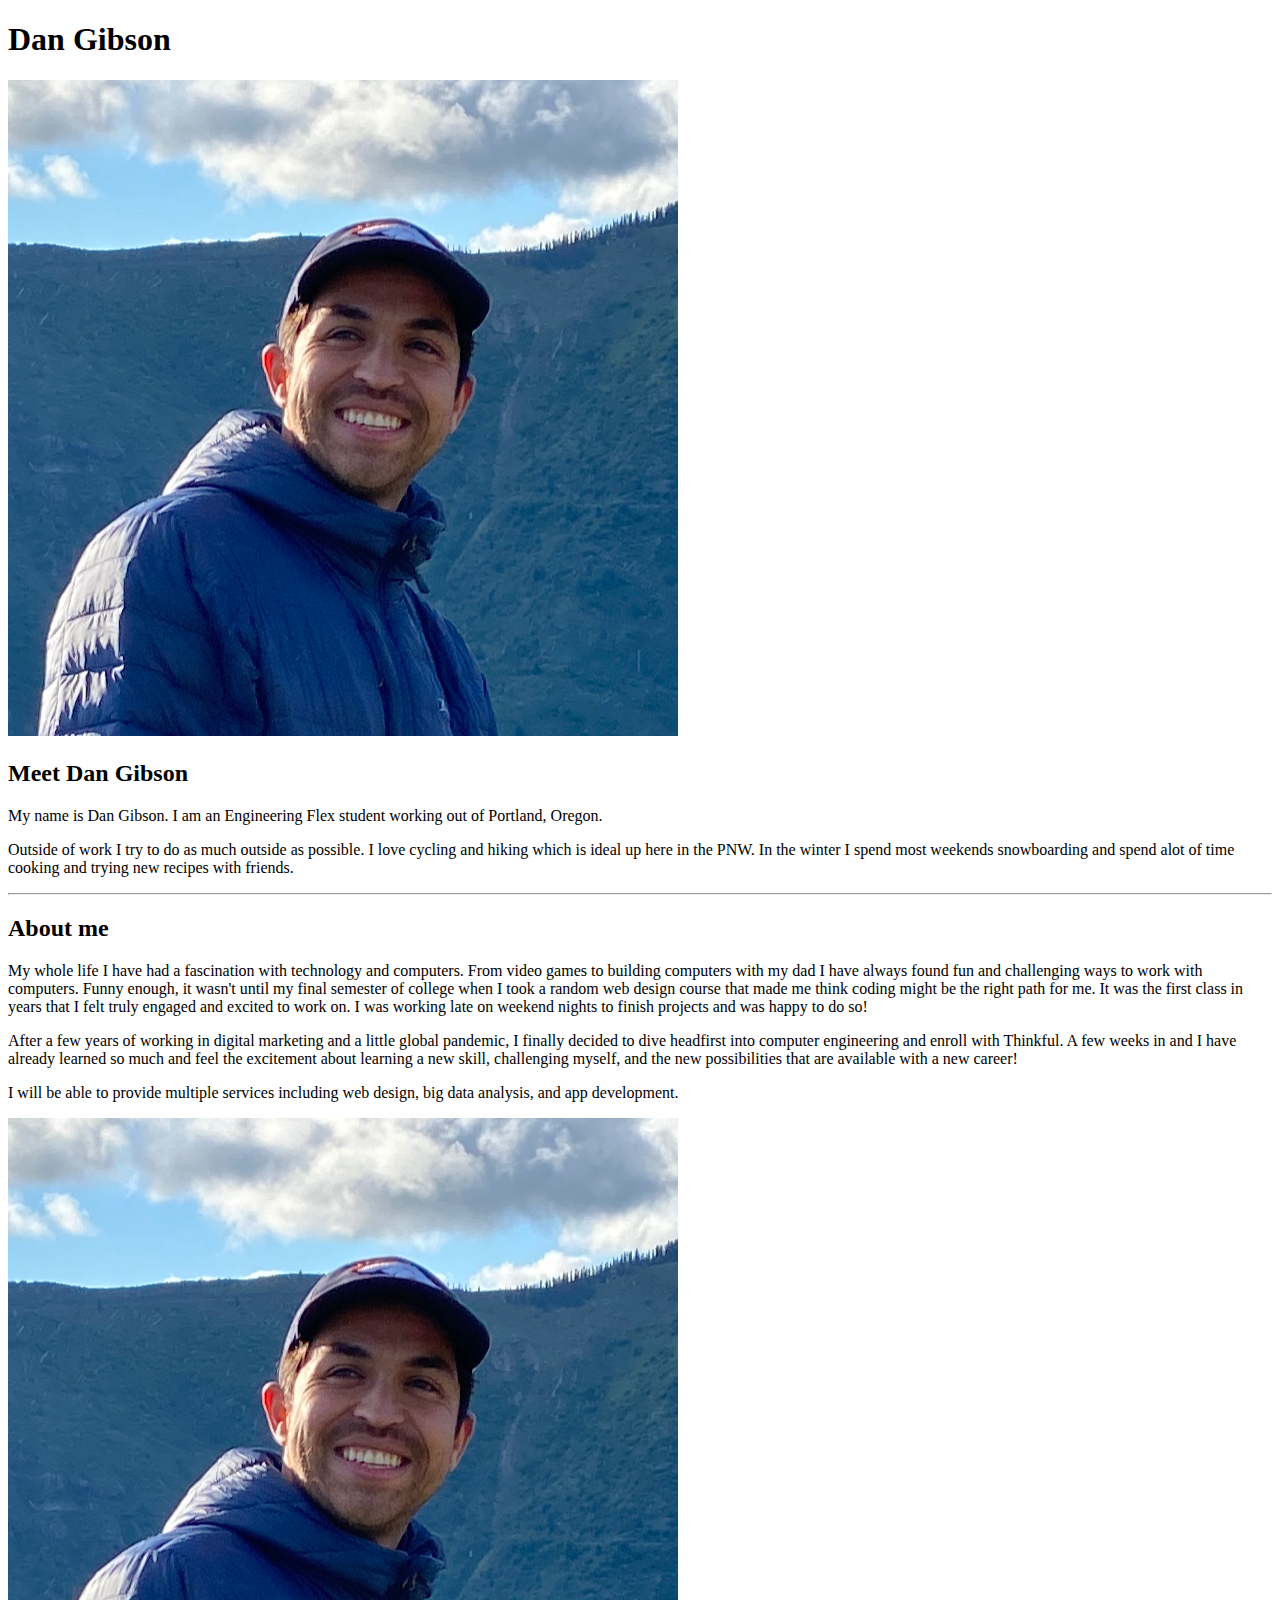
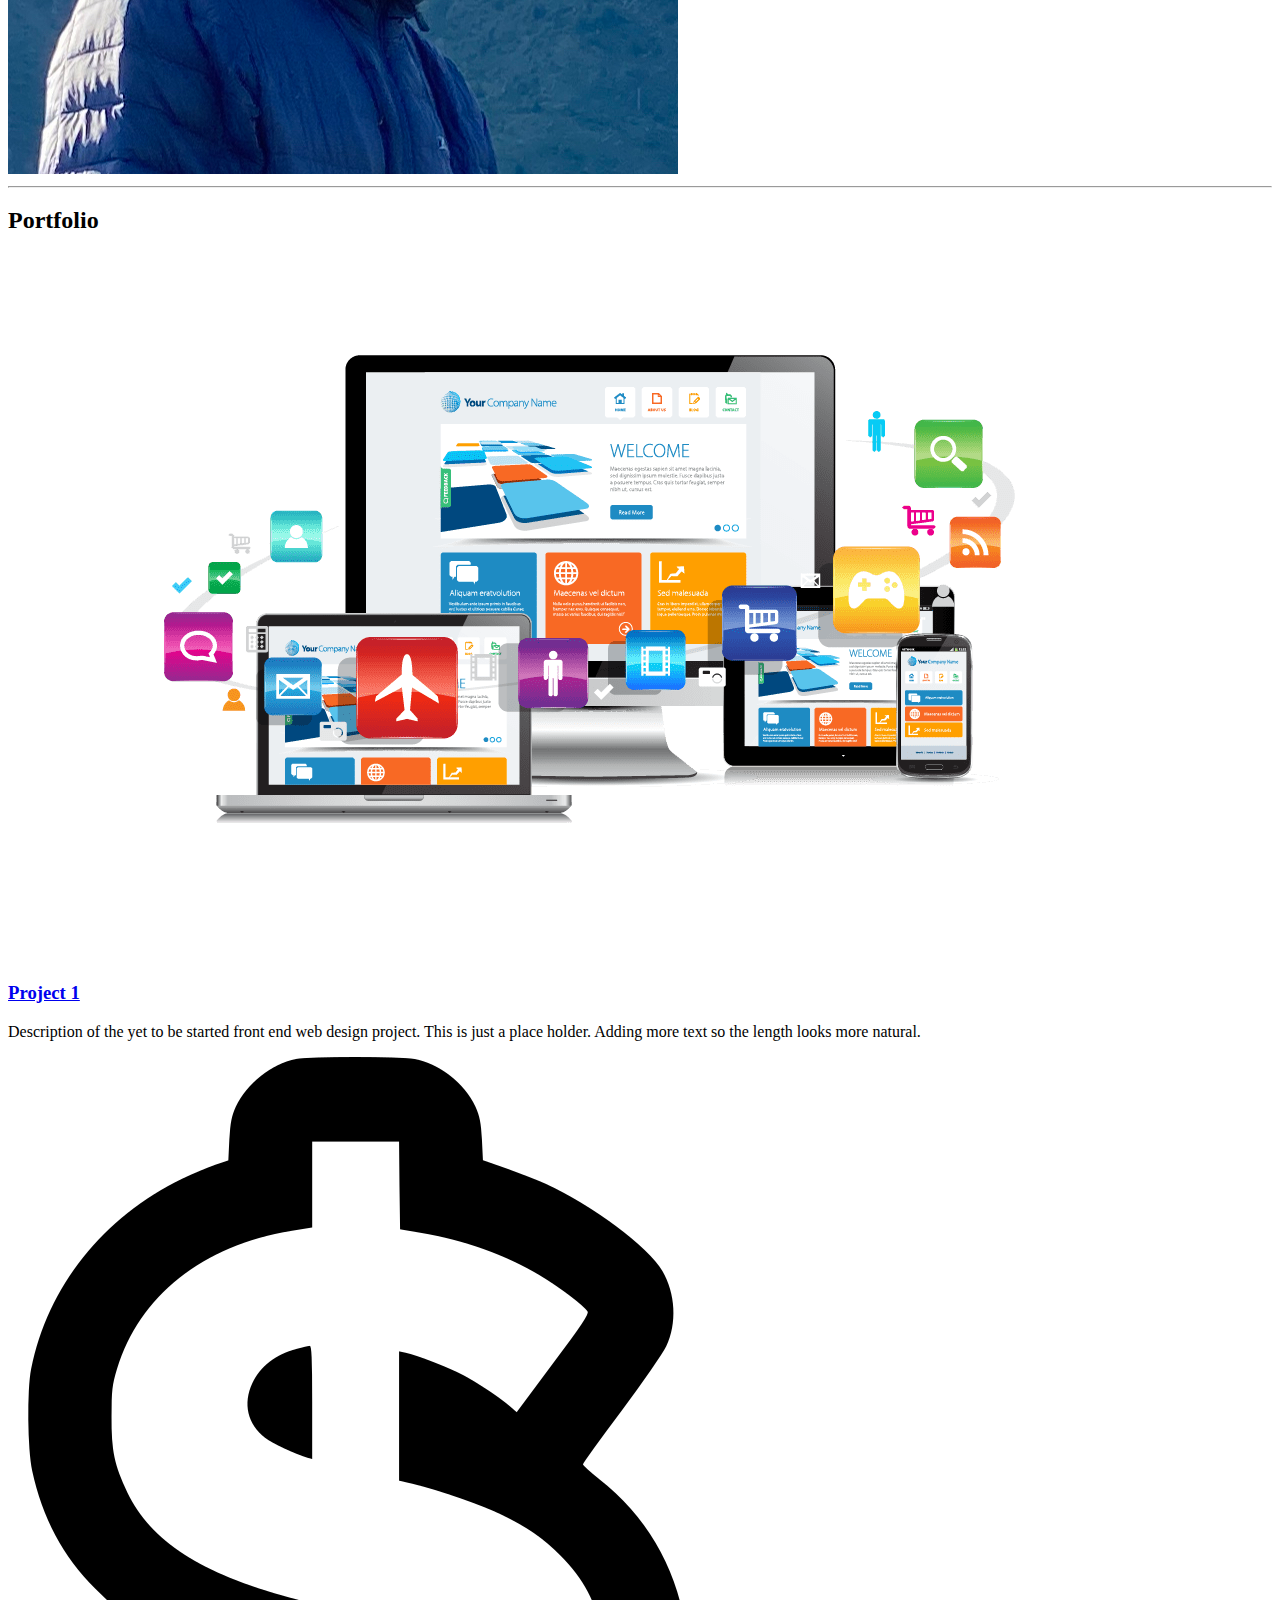
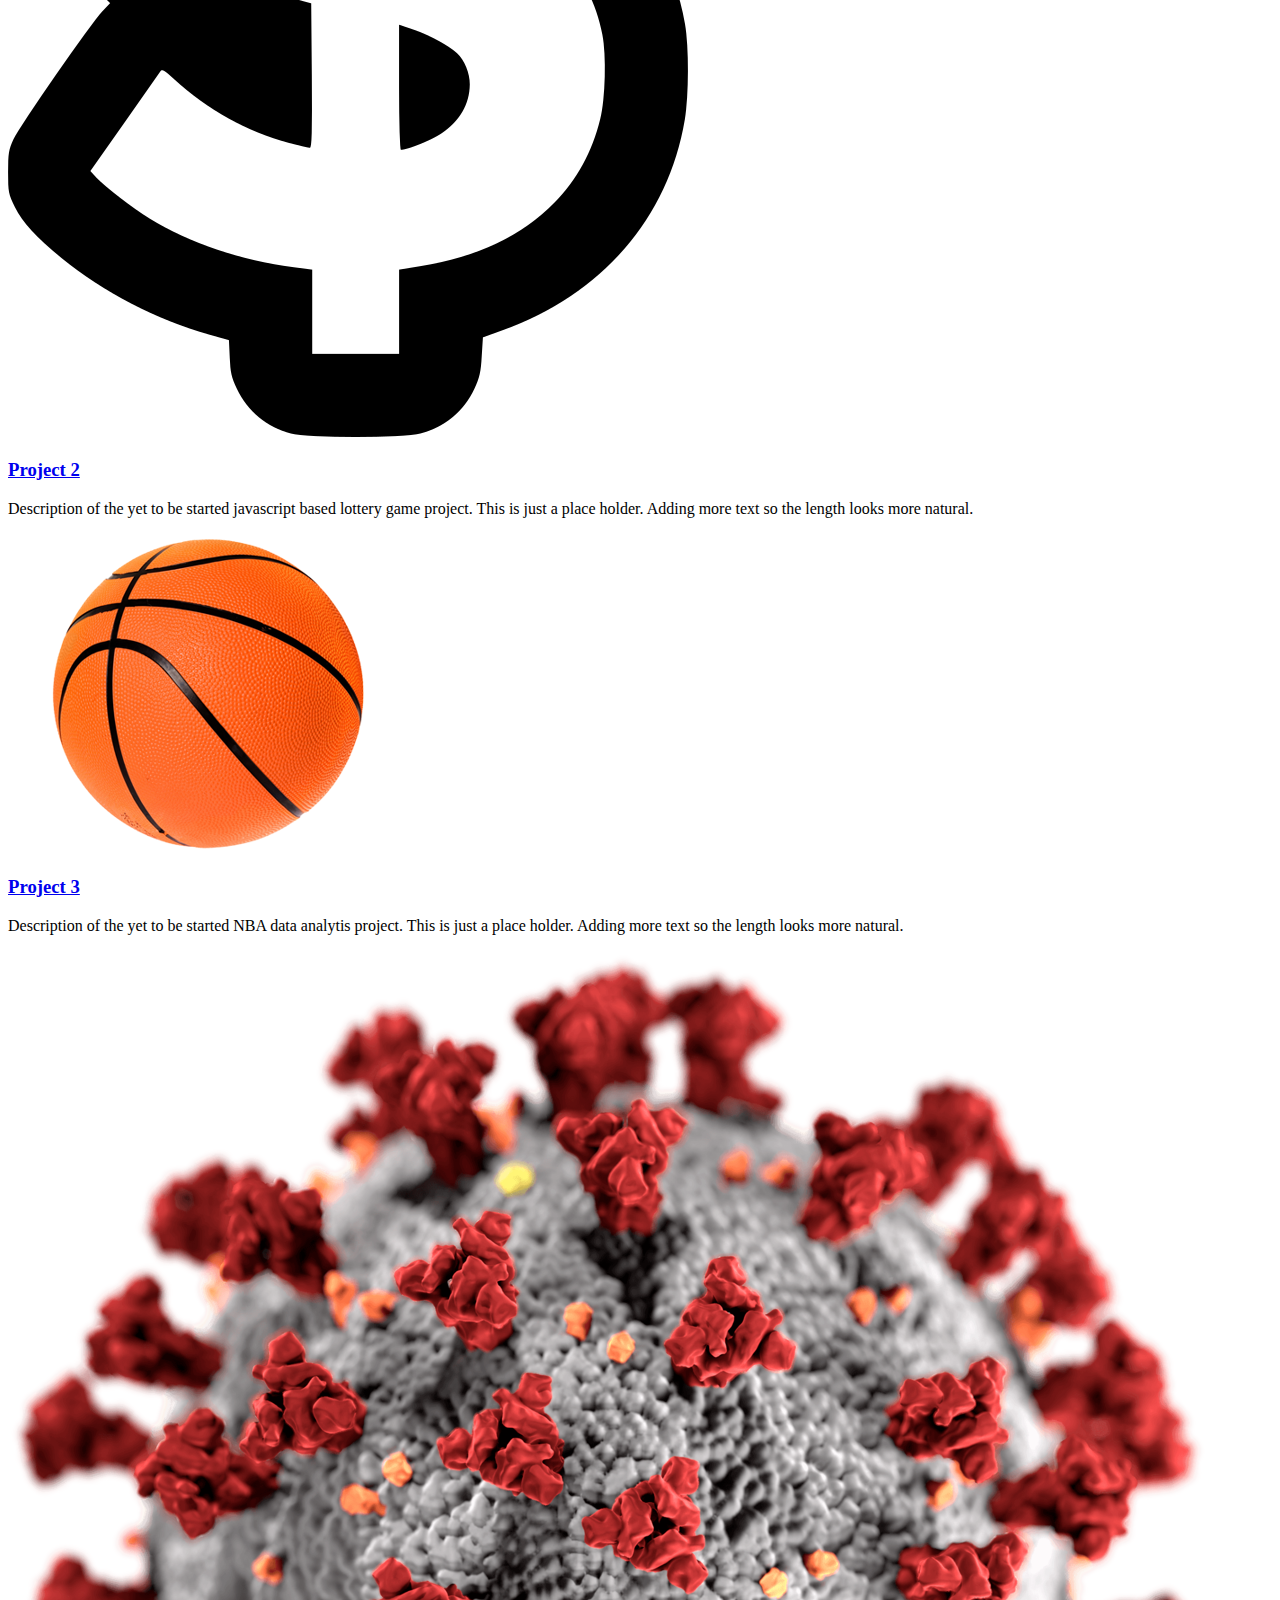
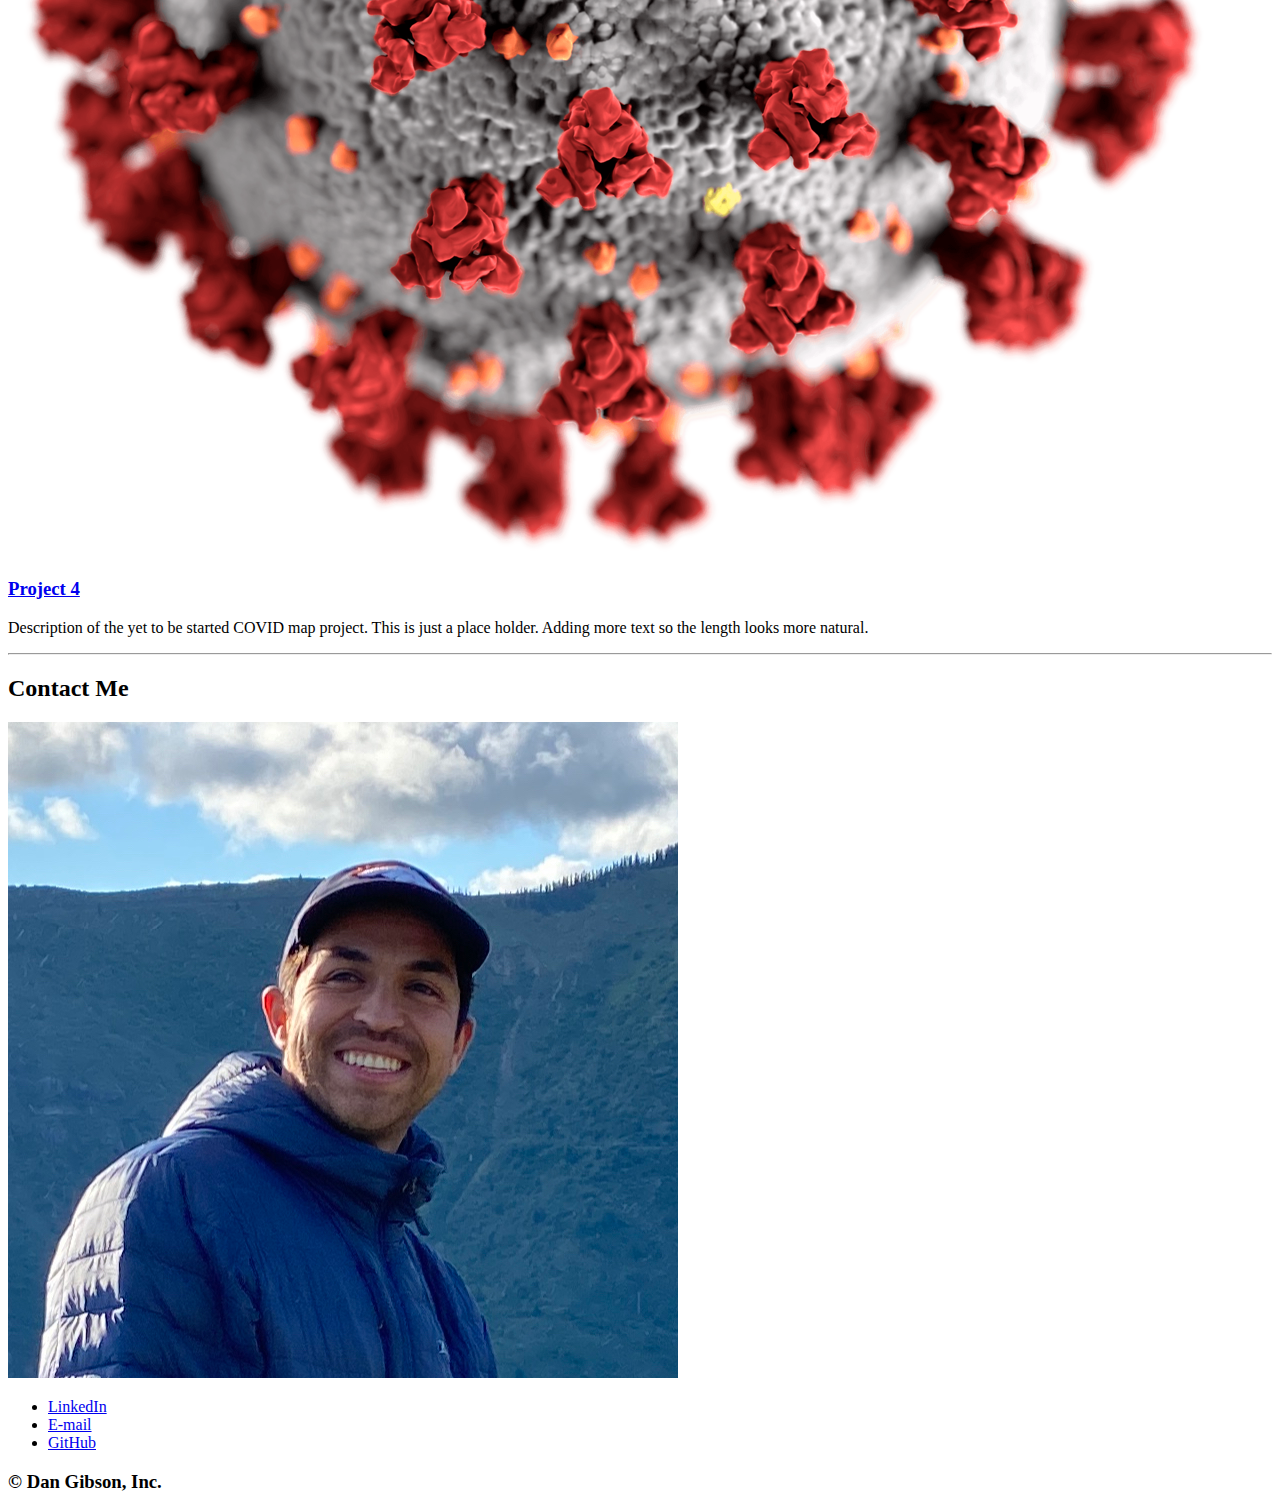
==== index.html @ cecdc3df "Add files via upload" ====
<!DOCTYPE html>
<html lang="en-US">
  <head>
    <meta charset="utf-8">
    <meta name="viewport" content="width=device-width">
	<title>Dan Gibson | Software Developer | Portfolio</title>
    <link href="style.css" rel="stylesheet" type="text/css" />
  </head>

<body>

  <header>
		<h1>Dan Gibson</h1>
	</header>

	<main>
		<div class="container">
			<article id="home">
				<div class='group'>
					<div class='item'>
						<img src="images/headshot.jpg" alt="Dan Gibson Mountain Photo" class="main-image-circle"> 
				  </div>
         
          <div class='item'>
            <h2>Meet Dan Gibson</h2>
            <p>My name is Dan Gibson. I am an Engineering Flex student working out of Portland, Oregon.</p>

<p>Outside of work I try to do as much outside as possible. I love cycling and hiking which is ideal up here in the PNW. In the winter I spend most weekends snowboarding and spend alot of time cooking and trying new recipes with friends.</p>
				    </div>
			  </div>
      </article>
		</div>
<hr>
      <article id="about">
        <div class="container">
        	<h2>About me</h2>
			<div class='group'>
				<div class='item-double'>
          <p>My whole life I have had a fascination with technology and computers. From video games to building computers with my dad I have always found fun and challenging ways to work with computers. Funny enough, it wasn't until my final semester of college when I took a random web design course that made me think coding might be the right path for me. It was the first class in years that I felt truly engaged and excited to work on. I was working late on weekend nights to finish projects and was happy to do so!</p> 
          <p>After a few years of working in digital marketing and a little global pandemic, I finally decided to dive headfirst into computer engineering and enroll with Thinkful. A few weeks in and I have already learned so much and feel the excitement about learning a new skill, challenging myself, and the new possibilities that are available with a new career!</p>
          <p>I will be able to provide multiple services including web design, big data analysis, and app development.</p>
				</div>
        	<div class='item'>
<img src="images/headshot.jpg" alt="Rock Climbing" class="main-image-circle"> 
					
				</div>
			</div>
      </div>
      </article>
<hr>
<!--all projects will be linked to their GitHub pages or live websites-->
<div class="container">
      <article id="portfolio">
        
      <h2>Portfolio</h2>
			<div class='group'>
				<div class='item'>
          <img src="images/web-design.png" alt="Project-1" class="portfolio-img" >
          <a href="#"><h3>Project 1</h3></a>
					<p>Description of the yet to be started front end web design project. This is just a place holder. Adding more text so the length looks more natural.</p>
				</div>
				<div class='item'>
          <img src="images/money.png" alt="Project-2" class="portfolio-img">
          <a href="#"><h3>Project 2</h3></a>
					<p>Description of the yet to be started javascript based lottery game project. This is just a place holder. Adding more text so the length looks more natural.</p>
				</div>
			</div>
      <div class='group'>
				<div class='item'>
          <img src="images/basketball.png" alt="Project-3" class="portfolio-img">
          <a href="#"><h3>Project 3</h3></a>
					<p>Description of the yet to be started NBA data analytis project. This is just a place holder. Adding more text so the length looks more natural.</p>
				</div>
				<div class='item'>
          <img src="images/covid.png" alt="Project-4" class="portfolio-img" >
          <a href="#"><h3>Project 4</h3></a>
					<p>Description of the yet to be started COVID map project. This is just a place holder. Adding more text so the length looks more natural.</p>
				</div>
			</div>
      </article>
</div>
        <!--Contact Section:
    email address
    link to your github profile
    link to your linkedin profile-->
<hr>
  <article id="contact">
      <div class="container">
          <h2>Contact Me</h2>
        <div class='group'>
          <div class='item-double'>
            <img src="images/headshot.jpg" alt="Headshot Image"> 
          </div>
          <div class='item'>
            <div id="contact-links">
            <ul>
              <li> <a href="https://www.linkedin.com/in/daniel-gibson/">LinkedIn</a> </li> 
              <li><a href="mailto:dgibson1124@gmail.com">E-mail</a> </li><!-- opens desktop email platform. Need to update to open via online email platform. -->   
              <li> <a href="https://github.com/dan-j-gibson">GitHub</a></li>
            </ul>
          </div>   
			</div>
      </div>
      </div>
      </article>
      </main>
  <footer>
    <h3>© Dan Gibson, Inc.</h3>
  </footer>  

	<script src="script.js">
	</script>
</body>

</html>
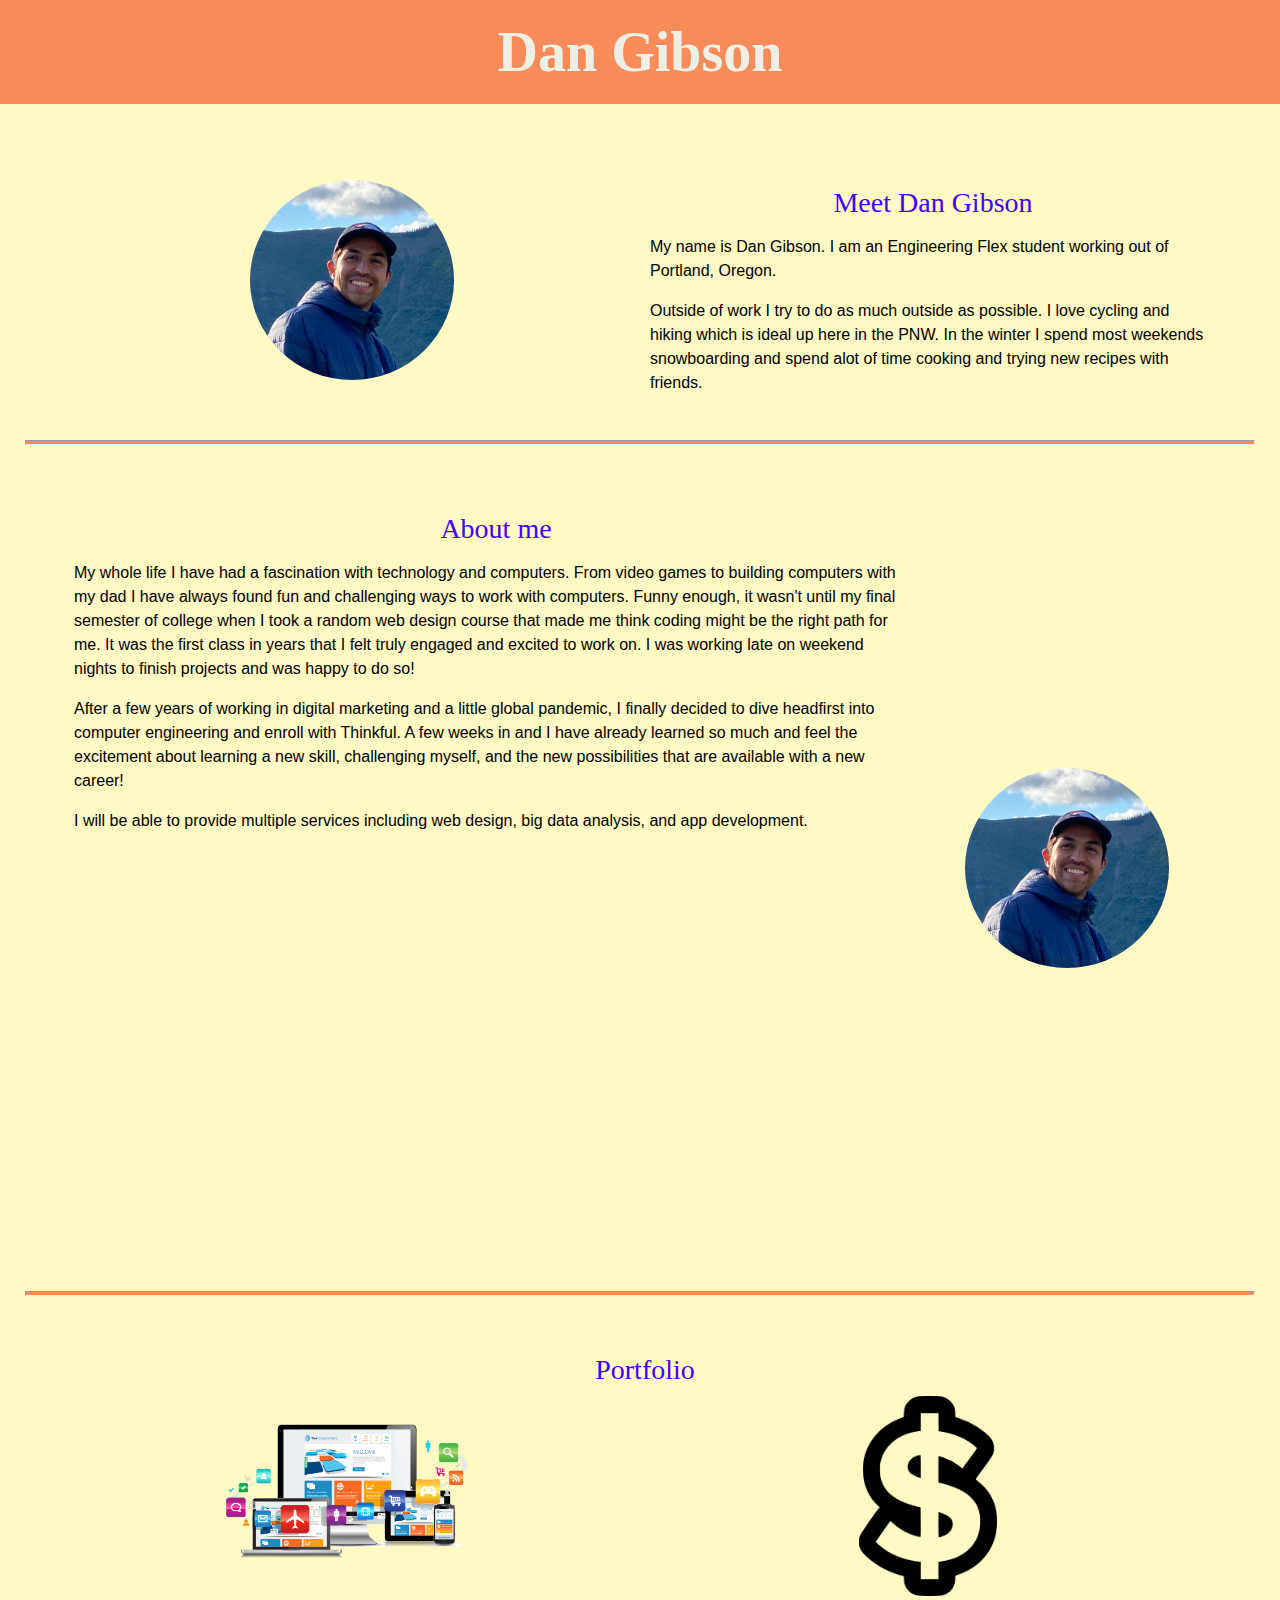
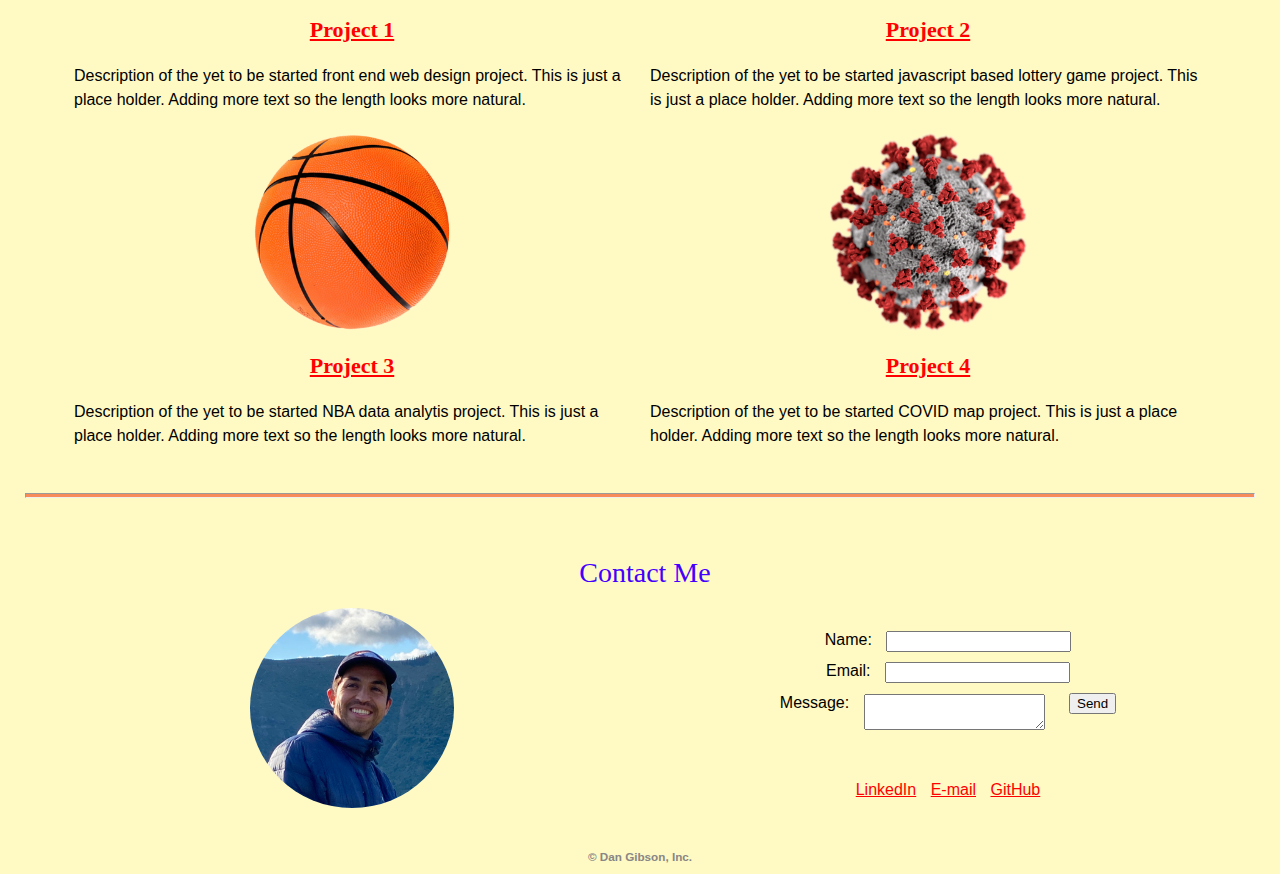
==== commit 8364802b: "second commit???" ====
--- a/index.html
+++ b/index.html
@@ -14,11 +14,14 @@
 	</header>
 
 	<main>
-		<div class="container">
-			<article id="home">
+		<article id="home">
+      <div class="container">
 				<div class='group'>
 					<div class='item'>
-						<img src="images/headshot.jpg" alt="Dan Gibson Mountain Photo" class="main-image-circle"> 
+            <div class='image'>
+
+						<img src="images/headshot.jpg" alt="Dan Gibson Mountain Photo" class="image-circle">
+            </div> 
 				  </div>
          
           <div class='item'>
@@ -26,58 +29,62 @@
             <p>My name is Dan Gibson. I am an Engineering Flex student working out of Portland, Oregon.</p>
 
 <p>Outside of work I try to do as much outside as possible. I love cycling and hiking which is ideal up here in the PNW. In the winter I spend most weekends snowboarding and spend alot of time cooking and trying new recipes with friends.</p>
-				    </div>
+				    
 			  </div>
       </article>
 		</div>
 <hr>
       <article id="about">
         <div class="container">
-        	<h2>About me</h2>
 			<div class='group'>
-				<div class='item-double'>
+				<div class='item-triple'>
+          <h2>About me</h2>
           <p>My whole life I have had a fascination with technology and computers. From video games to building computers with my dad I have always found fun and challenging ways to work with computers. Funny enough, it wasn't until my final semester of college when I took a random web design course that made me think coding might be the right path for me. It was the first class in years that I felt truly engaged and excited to work on. I was working late on weekend nights to finish projects and was happy to do so!</p> 
           <p>After a few years of working in digital marketing and a little global pandemic, I finally decided to dive headfirst into computer engineering and enroll with Thinkful. A few weeks in and I have already learned so much and feel the excitement about learning a new skill, challenging myself, and the new possibilities that are available with a new career!</p>
           <p>I will be able to provide multiple services including web design, big data analysis, and app development.</p>
 				</div>
         	<div class='item'>
-<img src="images/headshot.jpg" alt="Rock Climbing" class="main-image-circle"> 
-					
+            <div class='image'>
+<img src="images/headshot.jpg" alt="Rock Climbing" class="image-circle"> 
+            </div>
 				</div>
 			</div>
       </div>
       </article>
 <hr>
 <!--all projects will be linked to their GitHub pages or live websites-->
-<div class="container">
       <article id="portfolio">
-        
+        <div class="container">
       <h2>Portfolio</h2>
 			<div class='group'>
 				<div class='item'>
-          <img src="images/web-design.png" alt="Project-1" class="portfolio-img" >
+           <div class='image'>
+          <img src="images/web-design.png" alt="Project-1" class="portfolio-img" ></div>
           <a href="#"><h3>Project 1</h3></a>
 					<p>Description of the yet to be started front end web design project. This is just a place holder. Adding more text so the length looks more natural.</p>
 				</div>
 				<div class='item'>
-          <img src="images/money.png" alt="Project-2" class="portfolio-img">
+          <div class='image'>
+          <img src="images/money.png" alt="Project-2" class="portfolio-img"></div>
           <a href="#"><h3>Project 2</h3></a>
 					<p>Description of the yet to be started javascript based lottery game project. This is just a place holder. Adding more text so the length looks more natural.</p>
 				</div>
 			</div>
       <div class='group'>
 				<div class='item'>
-          <img src="images/basketball.png" alt="Project-3" class="portfolio-img">
+           <div class='image'>
+          <img src="images/basketball.png" alt="Project-3" class="image-circle"></div>
           <a href="#"><h3>Project 3</h3></a>
 					<p>Description of the yet to be started NBA data analytis project. This is just a place holder. Adding more text so the length looks more natural.</p>
 				</div>
 				<div class='item'>
-          <img src="images/covid.png" alt="Project-4" class="portfolio-img" >
+           <div class='image'>
+          <img src="images/covid.png" alt="Project-4" class="image-circle" ></div>
           <a href="#"><h3>Project 4</h3></a>
 					<p>Description of the yet to be started COVID map project. This is just a place holder. Adding more text so the length looks more natural.</p>
 				</div>
-			</div>
-      </article>
+			
+      </article></div>
 </div>
         <!--Contact Section:
     email address
@@ -85,25 +92,38 @@
     link to your linkedin profile-->
 <hr>
   <article id="contact">
-      <div class="container">
-          <h2>Contact Me</h2>
+      <div class="container"> 
+        <h2>Contact Me</h2>
         <div class='group'>
-          <div class='item-double'>
-            <img src="images/headshot.jpg" alt="Headshot Image"> 
+          <div class='item'>
+              <div class='image'>
+                <img src="images/headshot.jpg" alt="Headshot Image" class="image-circle"> 
+              </div>
           </div>
-          <div class='item'>
-            <div id="contact-links">
-            <ul>
-              <li> <a href="https://www.linkedin.com/in/daniel-gibson/">LinkedIn</a> </li> 
-              <li><a href="mailto:dgibson1124@gmail.com">E-mail</a> </li><!-- opens desktop email platform. Need to update to open via online email platform. -->   
-              <li> <a href="https://github.com/dan-j-gibson">GitHub</a></li>
+            <div class='item'>
+              <div id='contact-form'>
+                <form action="https://formspree.io/xpzyeldn" method="POST">
+                <ul>
+                  <li><label for="user-name">Name:&nbsp;</label>
+                    <input id="user-name" type="text" name="name"></li>
+                  <li><label>Email:&nbsp;</label><input type="text" name="_replyto"></li>
+                  <li><label>Message:&nbsp;</label><textarea name="message"></textarea></li>
+                  <li><button type="submit">Send</button></li>
+                </ul>
+                </form>
+              </div>
+              <div id="contact-links">
+              <ul>
+                <li> <a href="https://www.linkedin.com/in/daniel-gibson/">LinkedIn</a> </li> 
+                <li><a href="mailto:dgibson1124@gmail.com">E-mail</a> </li><!-- opens desktop email platform. Need to update to open via online email platform. -->   
+                <li> <a href="https://github.com/dan-j-gibson">GitHub</a></li>
             </ul>
-          </div>   
-			</div>
+              </div>   
+			    </div>
       </div>
-      </div>
-      </article>
-      </main>
+    </div>
+  </article>
+</main>
   <footer>
     <h3>© Dan Gibson, Inc.</h3>
   </footer>  
--- a/style.css
+++ b/style.css
@@ -0,0 +1,207 @@
+
+/* --Default Styles-- */
+
+body {
+  margin: 0;
+  font-family: Helvetica, Arial, sans-serif;
+  background-color:rgb(255, 249, 196);
+}
+
+main  .container  h2 {
+  padding-left: 10px;
+  margin-bottom: 0;
+}
+
+main h2, main h3, header h1 {
+    font-family: 'Lobster', cursive;
+
+}
+
+hr {
+  margin: 25px;
+  background:#f78b59;
+  height:3px; 
+}
+
+#contact-form li {
+  padding: 5px;
+}
+
+.image-circle {
+  border-radius: 50%;
+}
+
+main h2 {
+  font-size: 28px;
+  font-weight: 400;
+  color:rgb(68, 0, 255)
+}
+
+main h3 {
+  font-size: 22px;
+  font-weight: 900;
+}
+
+main p, a {
+ font-family:'Gill Sans', 'Gill Sans MT', Calibri, 'Trebuchet MS', sans-serif;
+ line-height: 1.5em;
+ margin-bottom: 0em;
+}
+
+#contact-form {
+  padding: 2%;
+  display: flex;
+  align-content: center;
+}
+
+/* --Header Styles-- */
+
+header {
+  background-color: #f78b59;
+  margin-bottom: 40px;
+  display: block;
+}
+
+header h1 {
+  color: #eff0e5;
+  text-align: center;
+  margin: 0;
+  padding: 20px 0;
+  font-size: 56px;
+}
+
+ 
+ footer {
+  text-align: center;
+  font-size: 10px;
+  color: rgb(136, 134, 134);
+ }
+
+a:link {color:rgb(255, 0, 0)}
+a:hover {color:rgb(0, 255, 13)}
+a:visited {color:rgb(0, 0, 253)}
+
+/* --Mobile Style-- */
+.container {
+  width: 100%;
+}
+
+#contact-links,  {
+display: flex;
+text-align:center;
+}
+
+ul {
+  text-align:center;
+}
+
+.group {
+  display: flex;
+  flex-direction: column;
+  margin: 0px;
+}
+
+h2, h3 {
+text-align: center;
+}
+
+.item {
+  flex: 1;
+  margin: 10px;
+  align-content: center;  
+}
+
+.image {
+  display: flex;
+  justify-content:center;
+  align-items: center;
+  height: 200px;
+  
+}
+
+
+#portfolio .image {
+  height: 200px;
+}
+
+.image img {
+  max-width: 100%;
+  max-height: 100%;
+}
+
+.item-triple {
+  flex: 3;
+  margin: 10px;
+}
+
+#contact .item{
+  word-spacing:10px;
+}
+
+li {
+  flex: 1;
+  display:inline-flex;
+  list-style-type: none;
+}
+
+/* Border identification styles
+
+
+.group {
+  border-style:dotted;
+  border-width: 5px;
+  border-color:blue;
+}
+
+.container {
+  border-style:dotted;
+  border-width: 4px;
+  border-color:rgb(252, 3, 3);
+}
+
+.item, .item-triple, #contact-links {
+  border-style:dotted;
+  border-width: 3px;
+  border-color:rgb(63, 150, 6);
+}
+
+.image {
+  border-style:groove;
+  border-width: 3px;
+  border-color:rgb(150, 6, 6);
+}
+
+#contact .item li {
+  border-style:groove;
+  border-width: 3px;
+  border-color:rgb(140, 150, 6);
+}
+ */
+
+/* --Desktop layout-- */
+
+@media all and (min-width: 700px) {
+  .container {
+    width: 90%;
+    margin: 10px;
+    }
+
+#about .image {
+  margin: 100%;
+  margin-left: 0%;
+  margin-right:0%;
+}
+
+  .group {
+    flex-direction: row;
+  }
+.item img {
+  flex-direction: column;
+}
+
+#home, #about, #portfolio, #contact {
+  display: flex;
+  justify-content: center;
+}
+
+}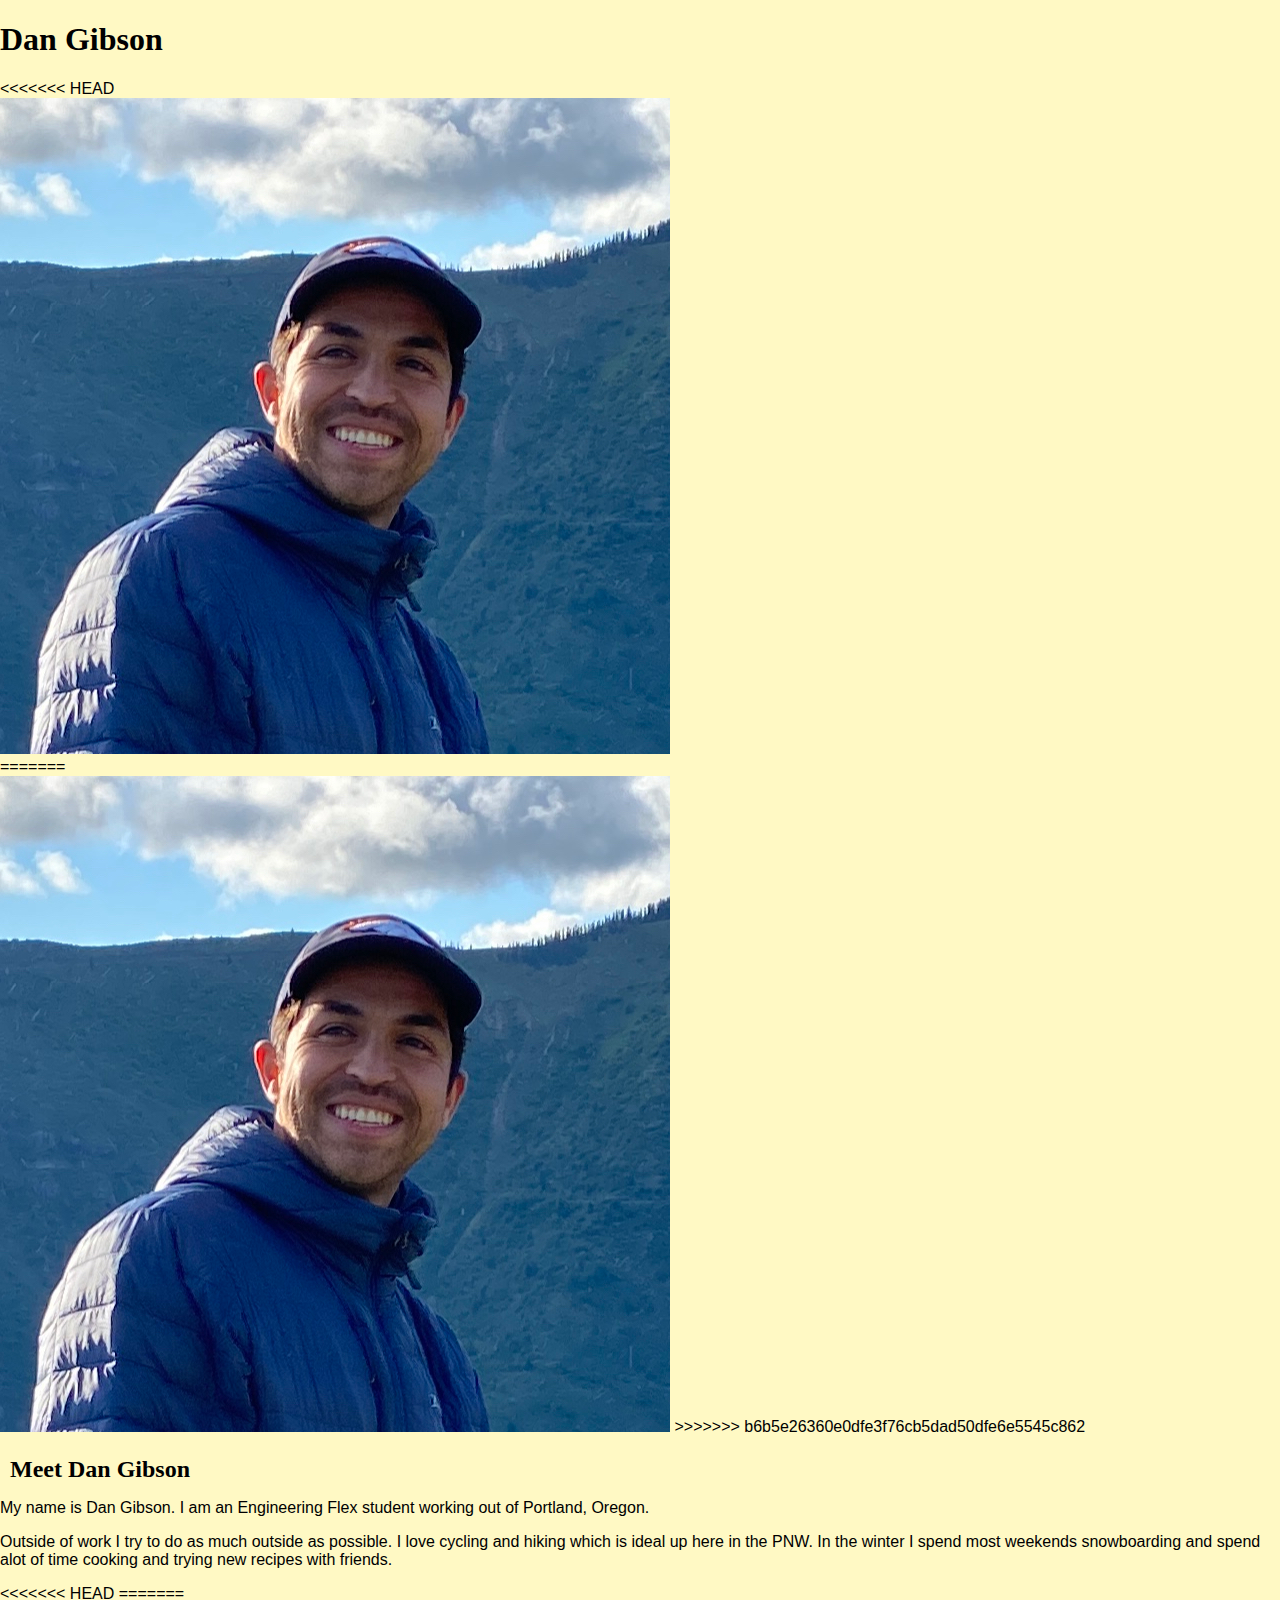
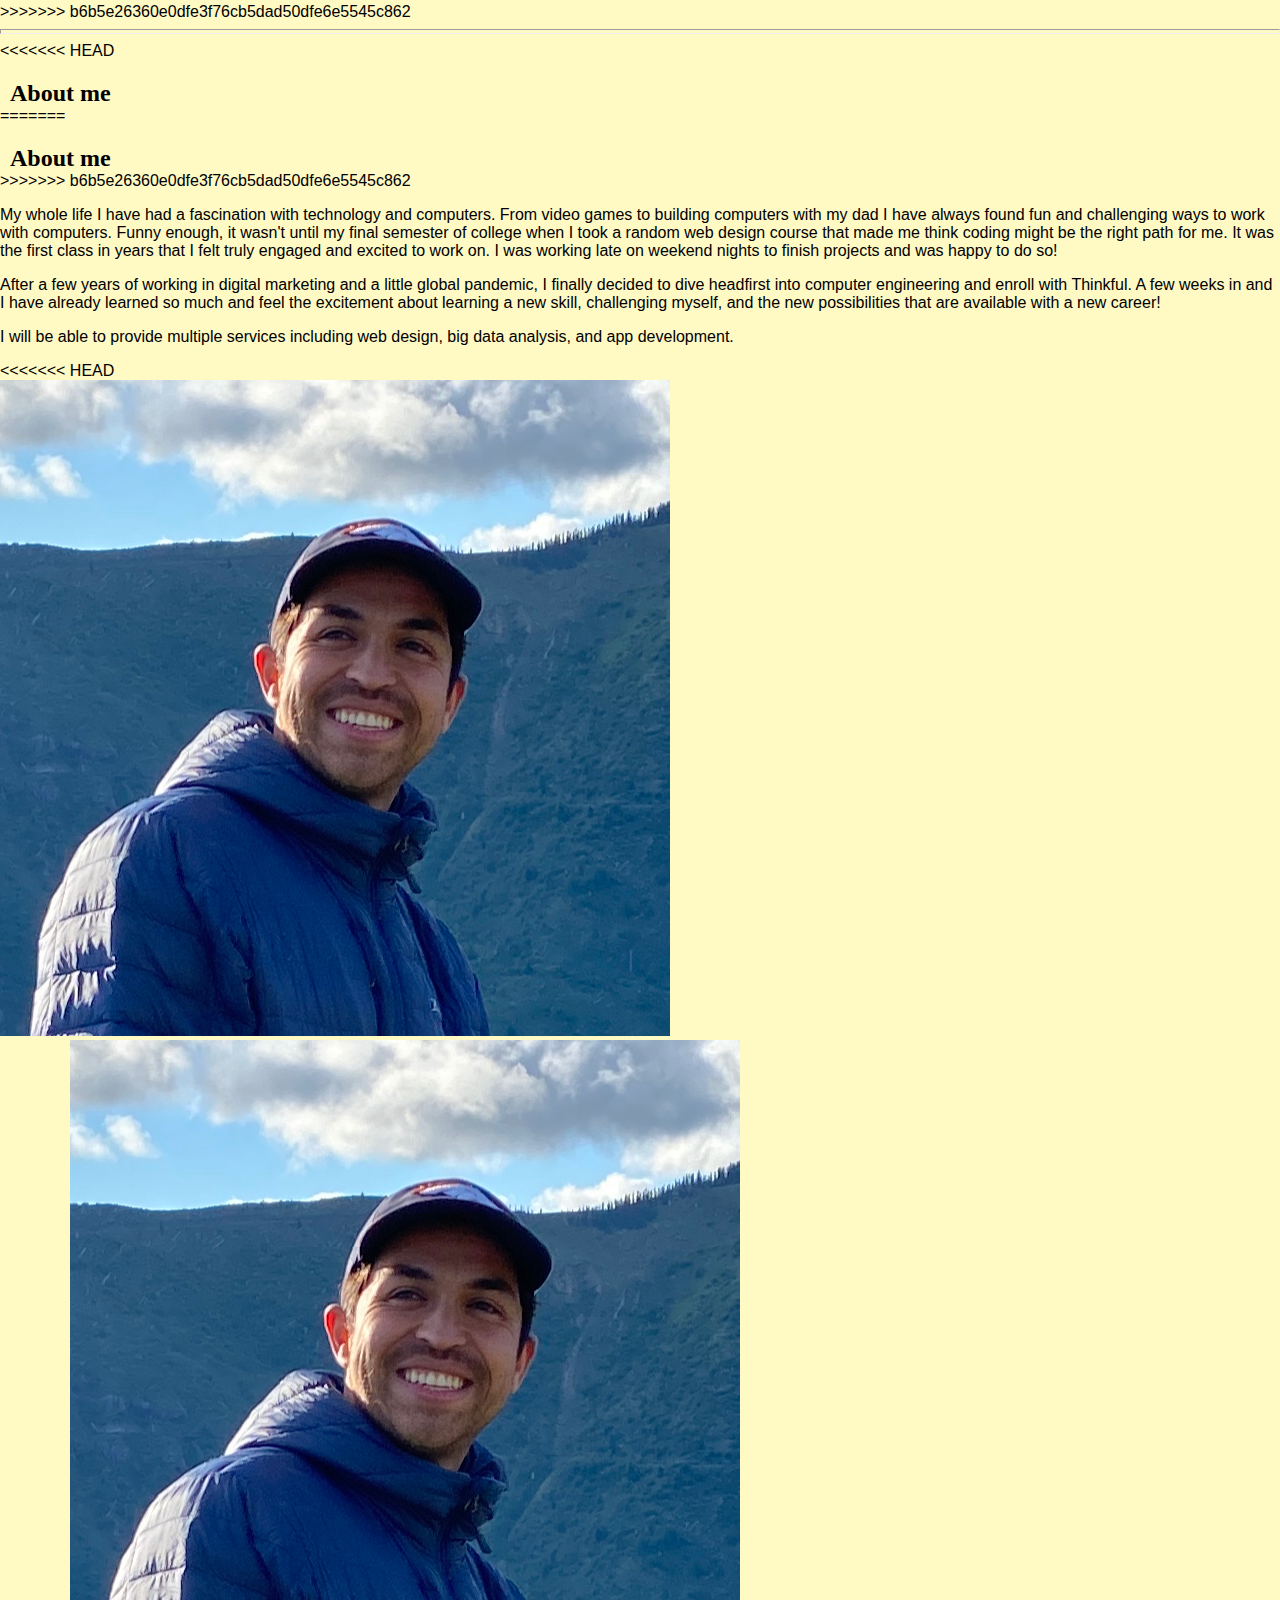
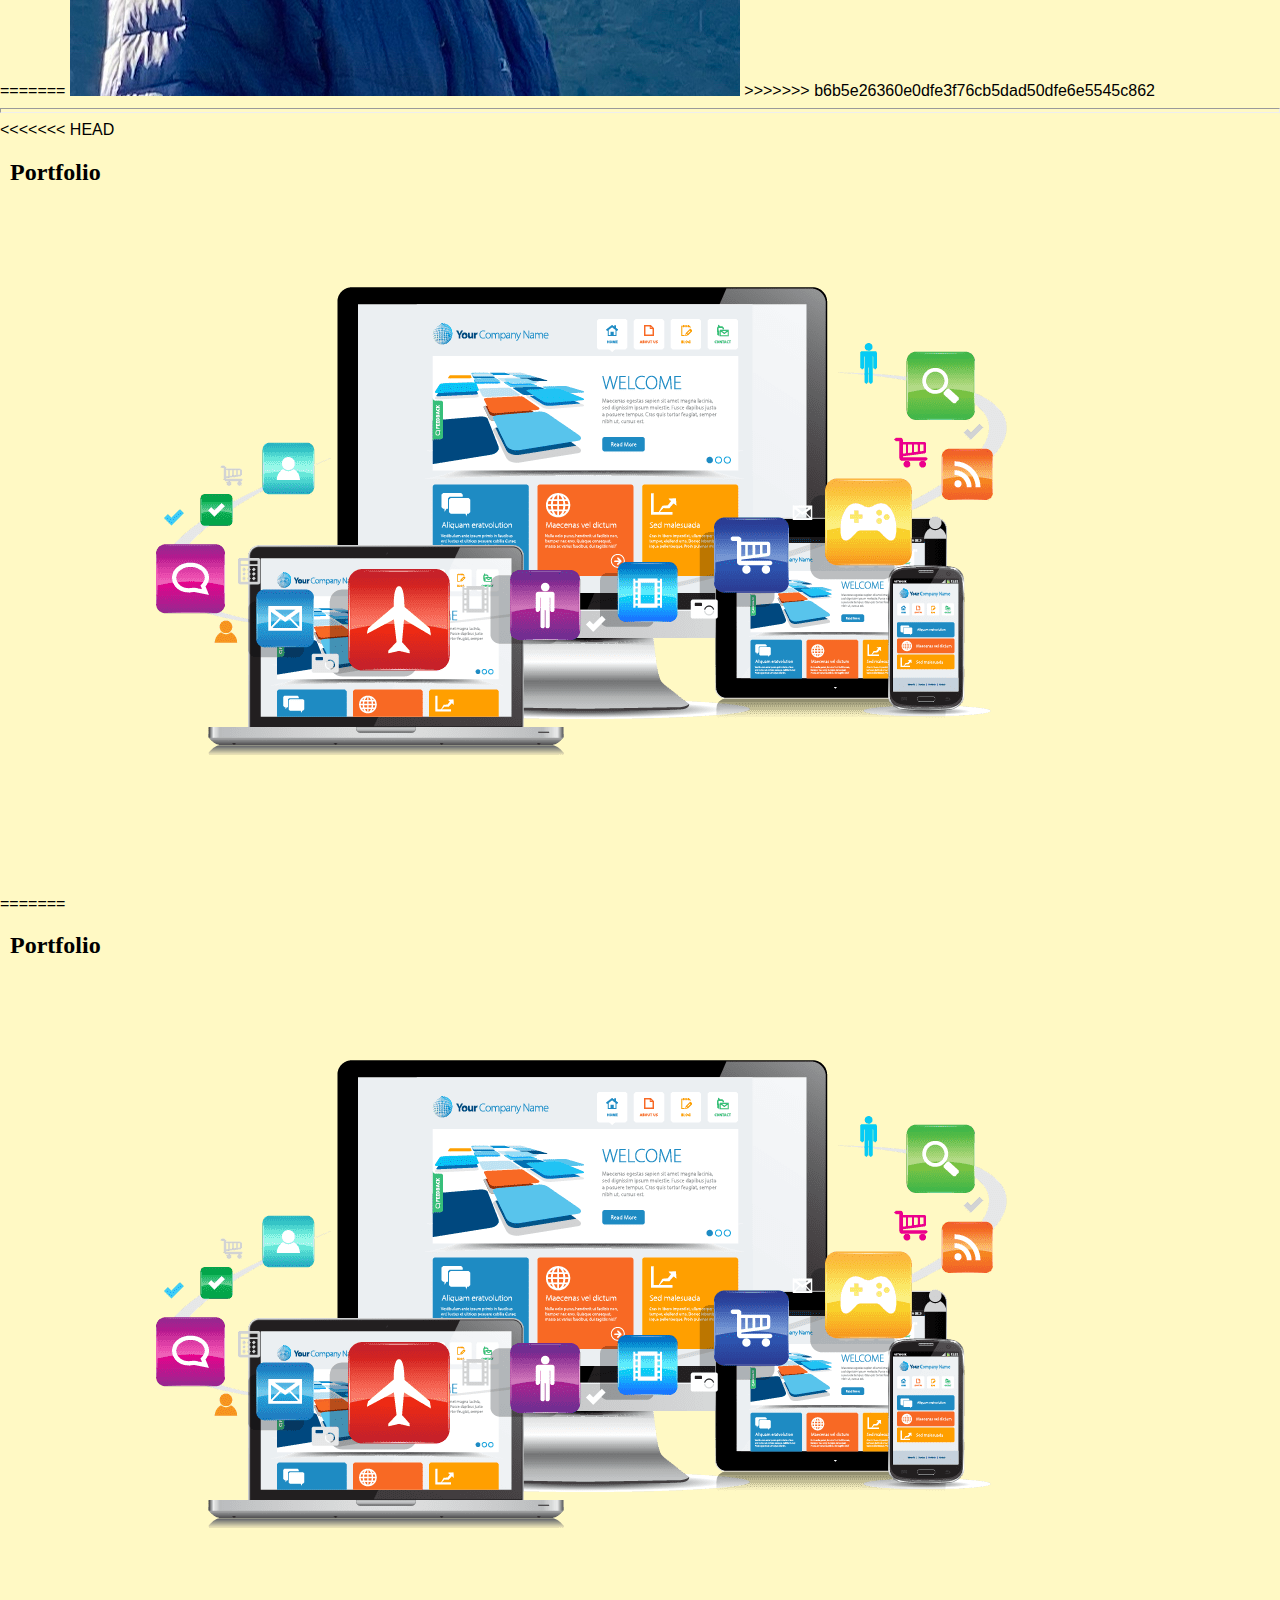
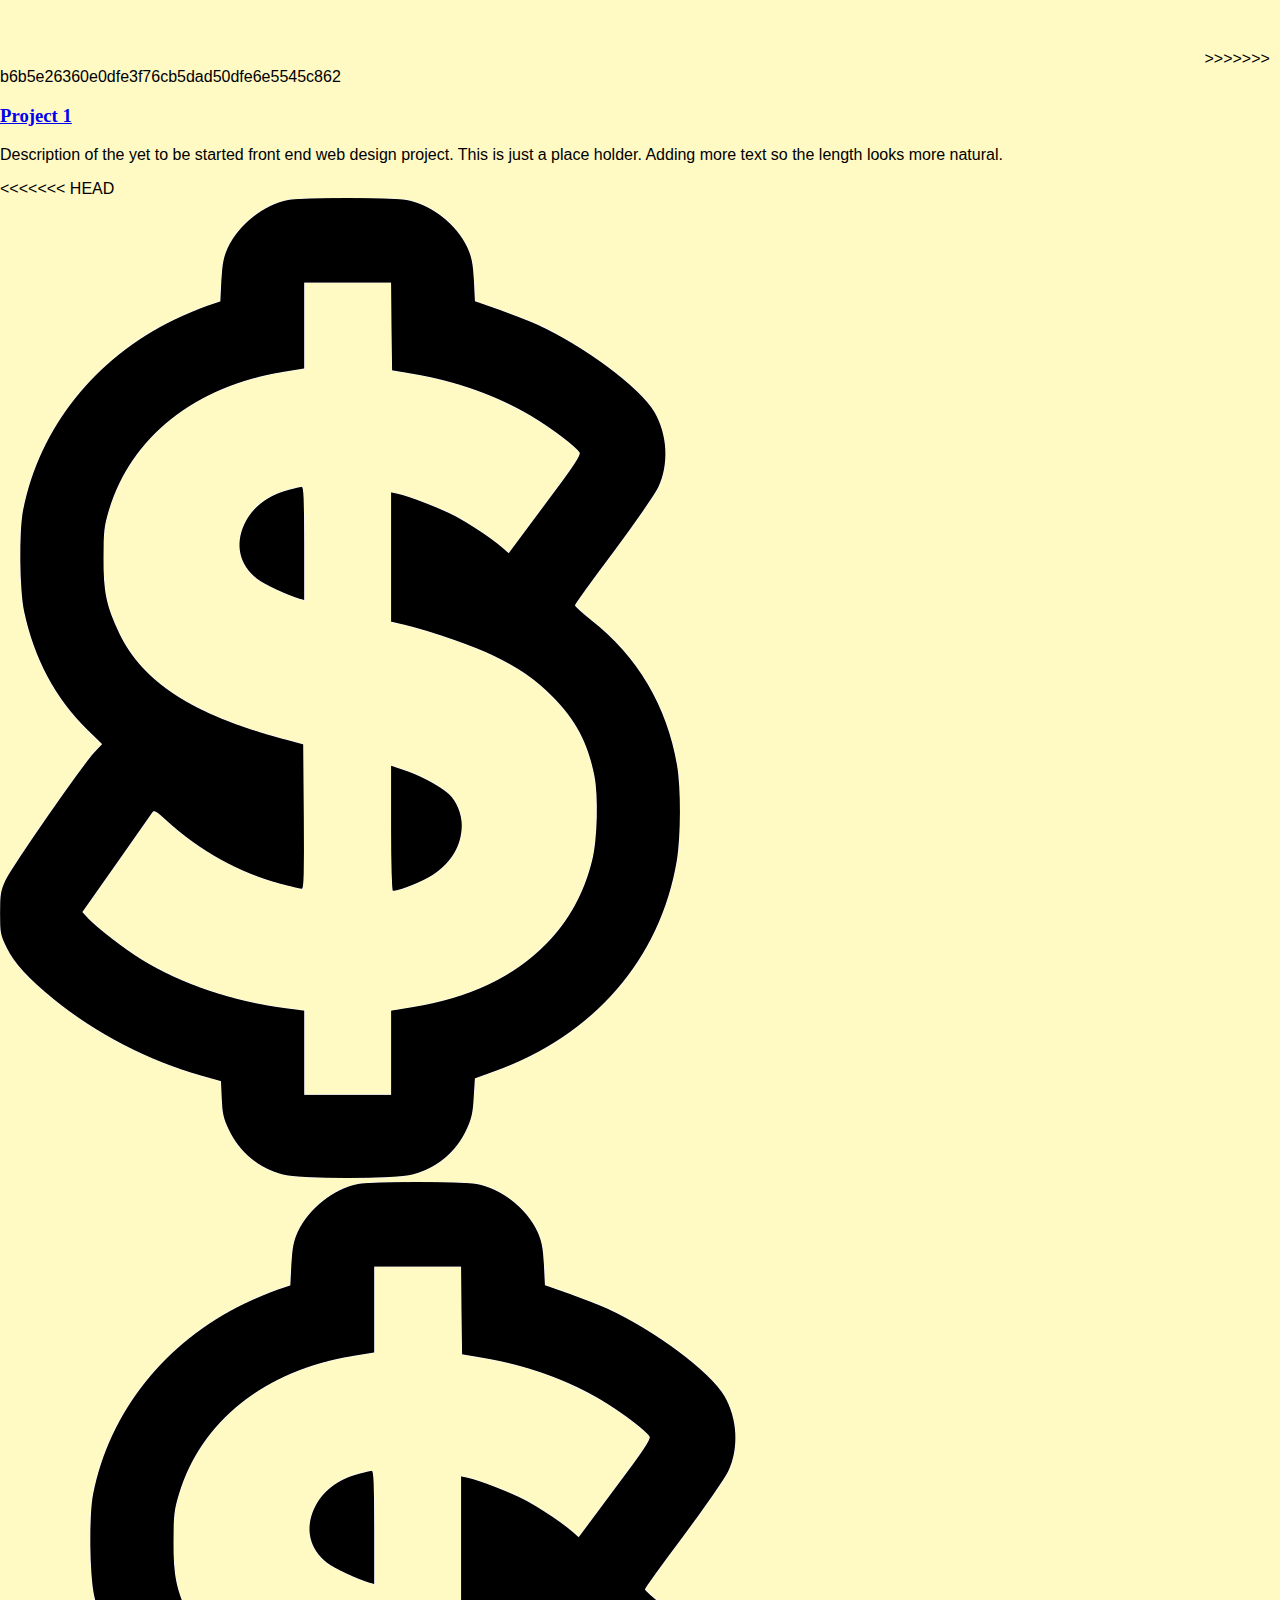
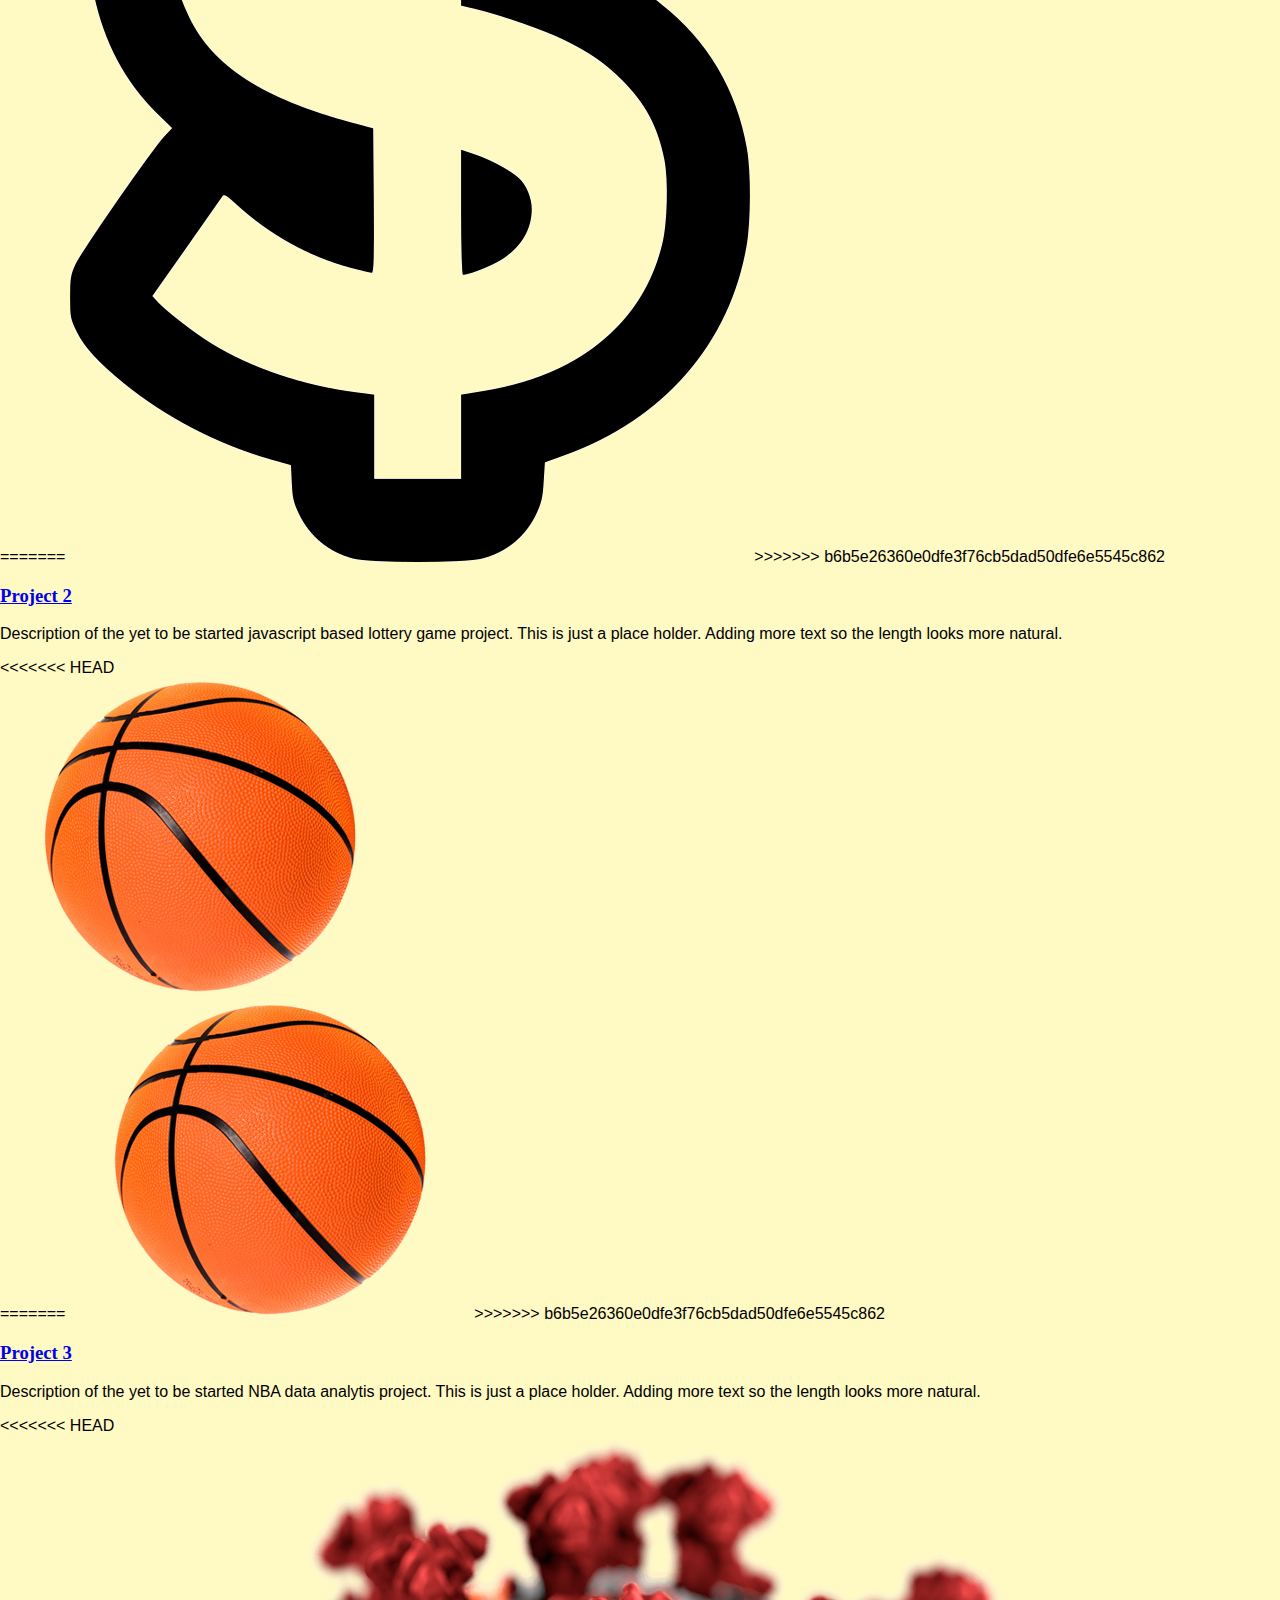
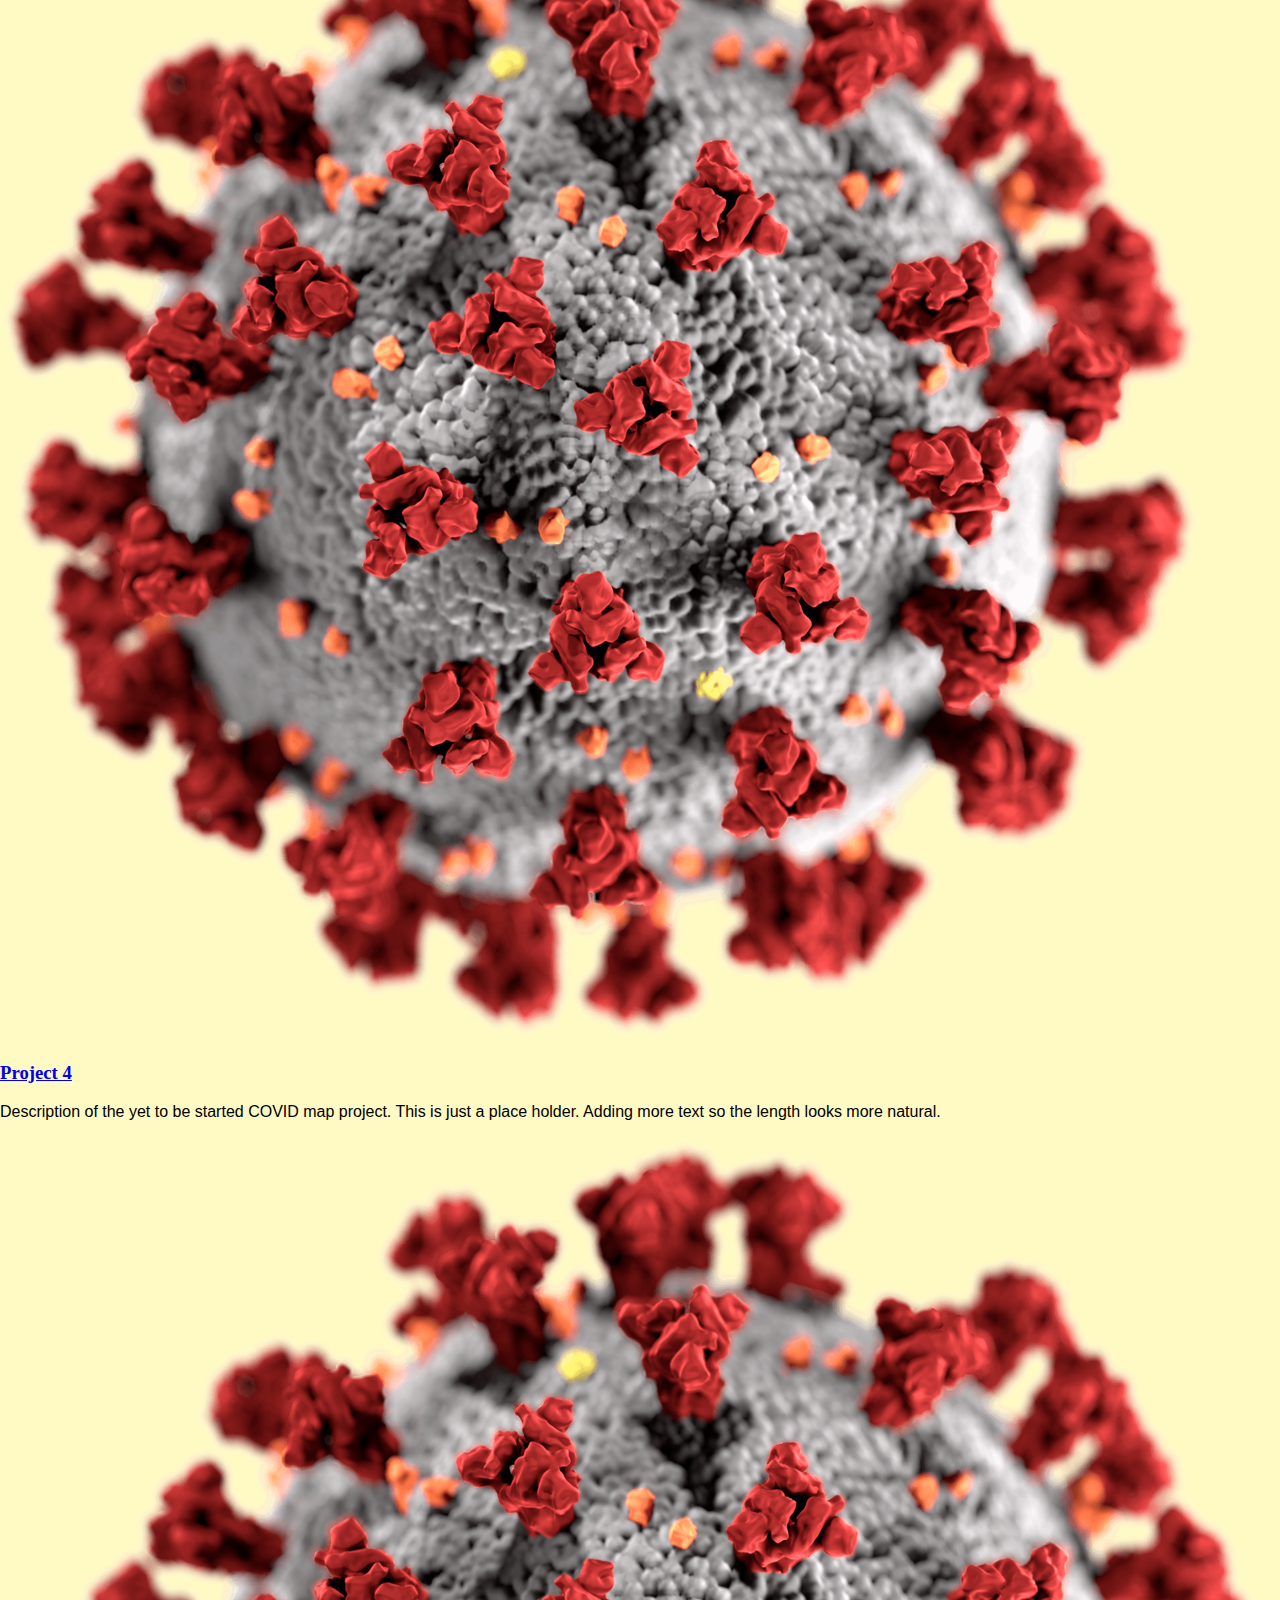
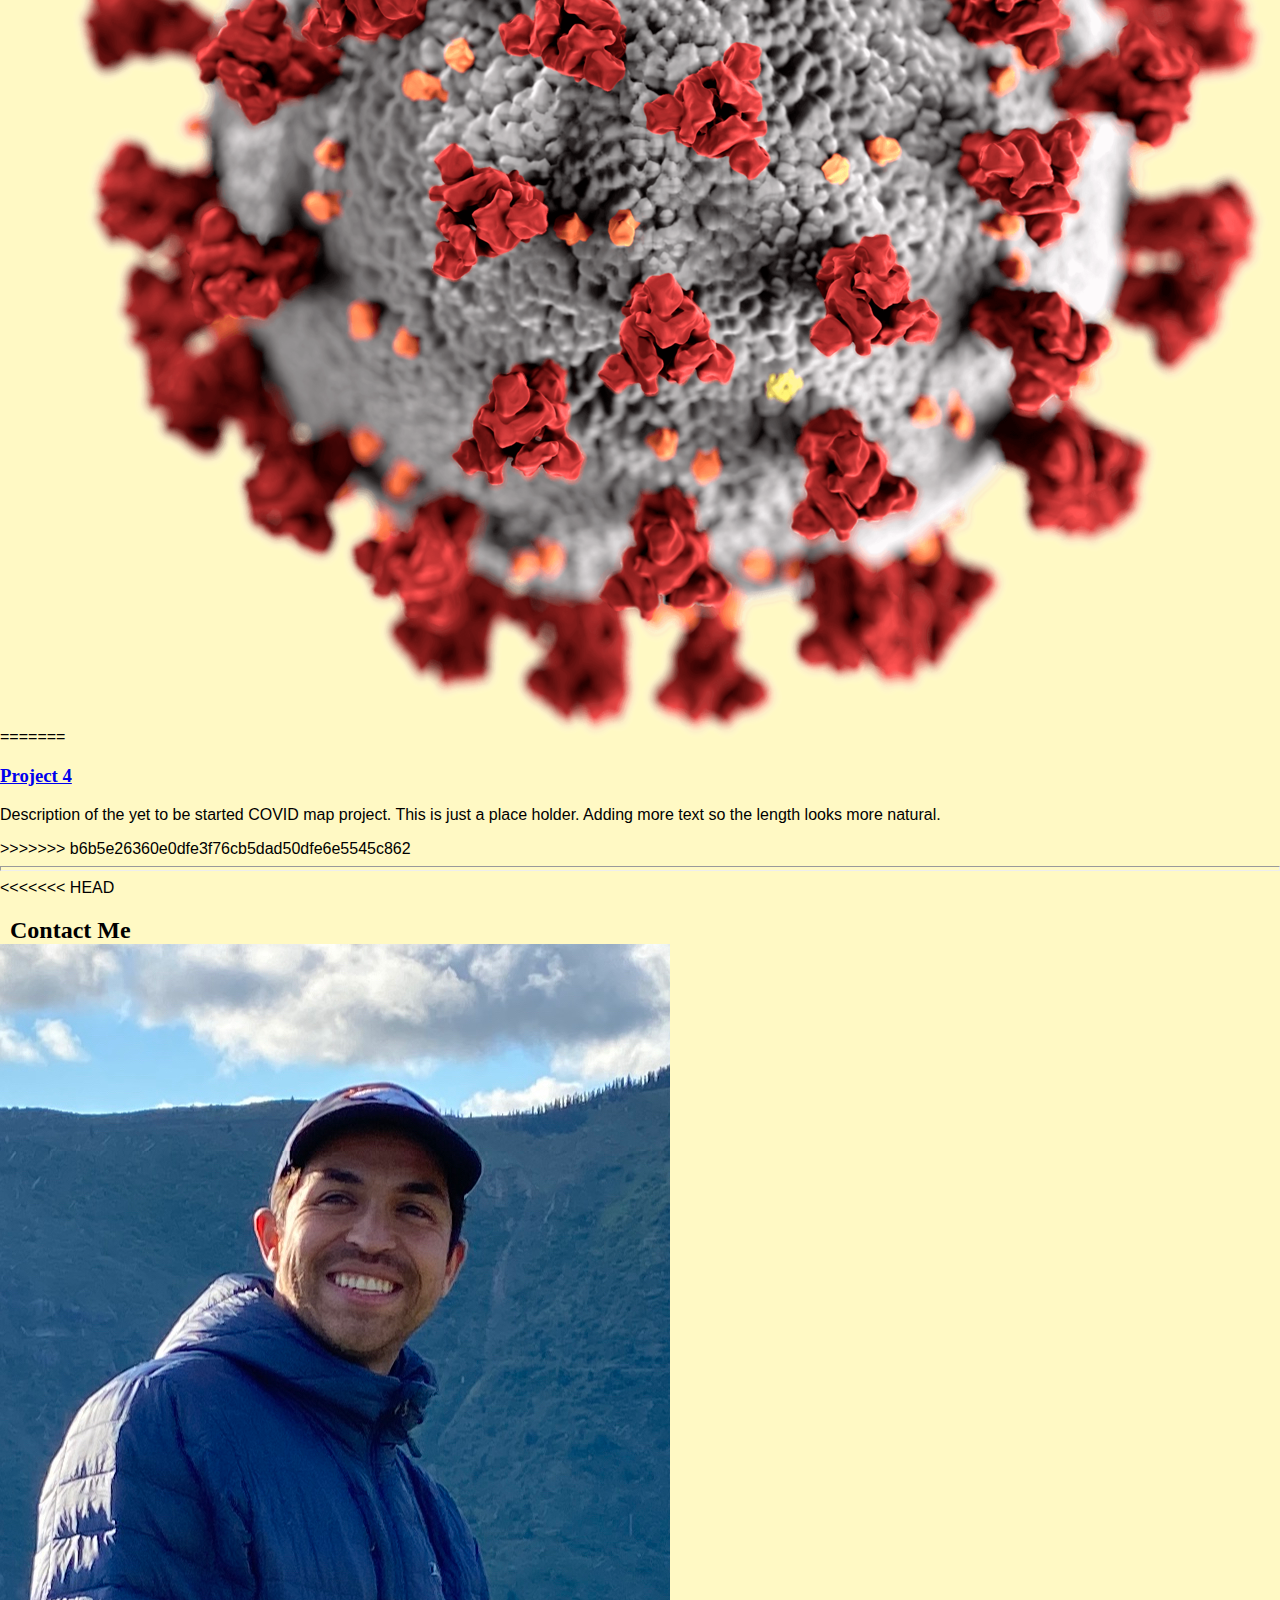
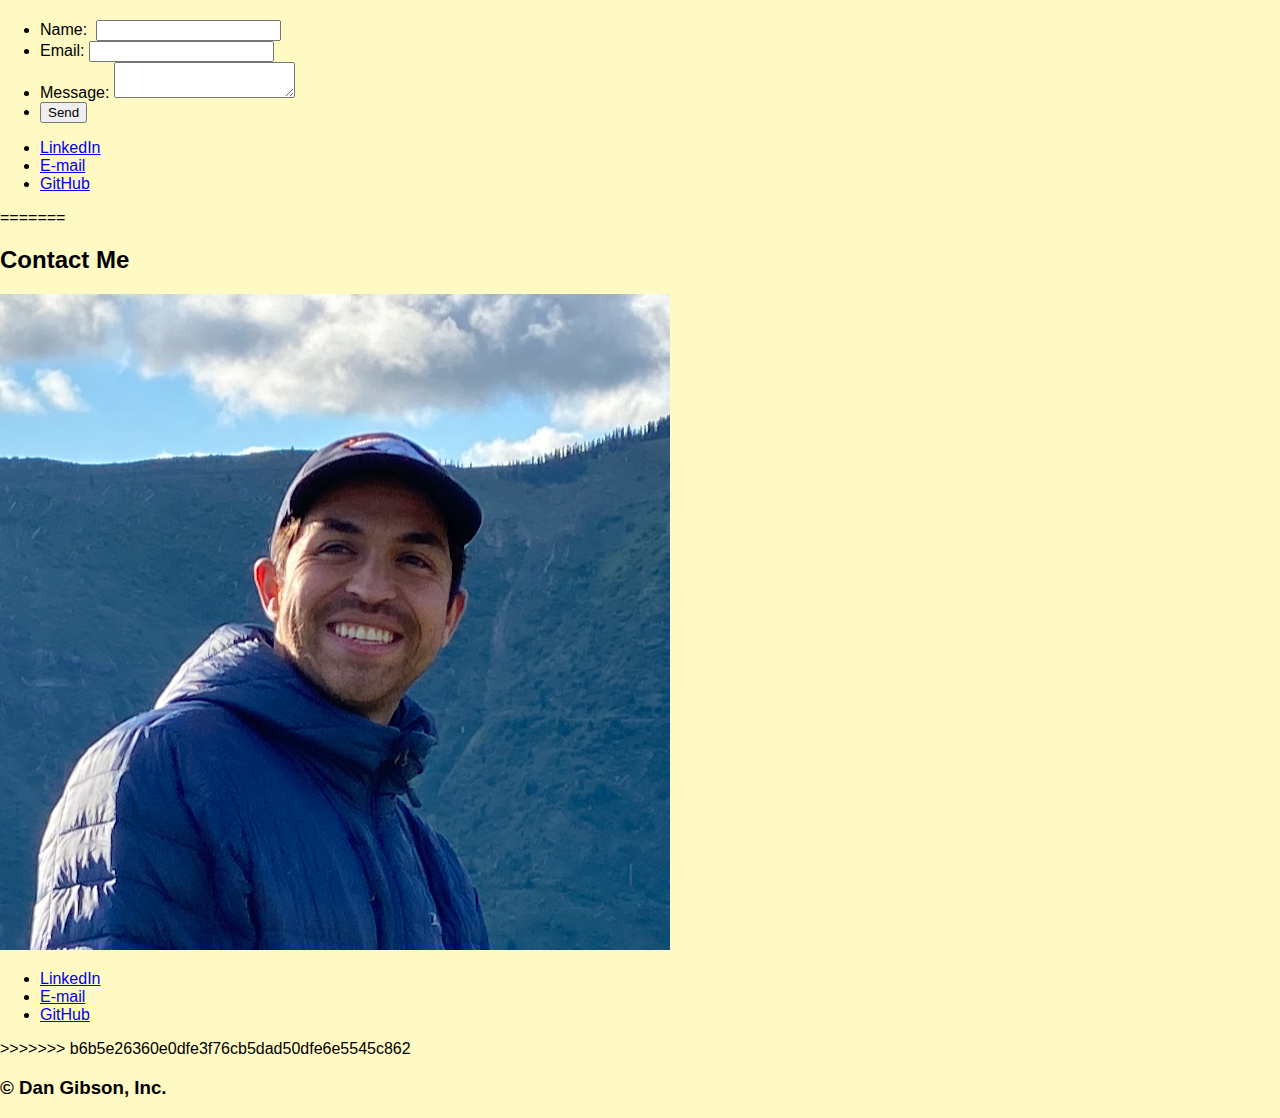
==== commit 171e8fae: "Merge branch 'master' of https://github.com/dan-j-gibson/Flexbox-Project-1" ====
--- a/index.html
+++ b/index.html
@@ -14,6 +14,7 @@
 	</header>
 
 	<main>
+<<<<<<< HEAD
 		<article id="home">
       <div class="container">
 				<div class='group'>
@@ -22,6 +23,13 @@
 
 						<img src="images/headshot.jpg" alt="Dan Gibson Mountain Photo" class="image-circle">
             </div> 
+=======
+		<div class="container">
+			<article id="home">
+				<div class='group'>
+					<div class='item'>
+						<img src="images/headshot.jpg" alt="Dan Gibson Mountain Photo" class="main-image-circle"> 
+>>>>>>> b6b5e26360e0dfe3f76cb5dad50dfe6e5545c862
 				  </div>
          
           <div class='item'>
@@ -29,30 +37,46 @@
             <p>My name is Dan Gibson. I am an Engineering Flex student working out of Portland, Oregon.</p>
 
 <p>Outside of work I try to do as much outside as possible. I love cycling and hiking which is ideal up here in the PNW. In the winter I spend most weekends snowboarding and spend alot of time cooking and trying new recipes with friends.</p>
+<<<<<<< HEAD
 				    
+=======
+				    </div>
+>>>>>>> b6b5e26360e0dfe3f76cb5dad50dfe6e5545c862
 			  </div>
       </article>
 		</div>
 <hr>
       <article id="about">
         <div class="container">
+<<<<<<< HEAD
 			<div class='group'>
 				<div class='item-triple'>
           <h2>About me</h2>
+=======
+        	<h2>About me</h2>
+			<div class='group'>
+				<div class='item-double'>
+>>>>>>> b6b5e26360e0dfe3f76cb5dad50dfe6e5545c862
           <p>My whole life I have had a fascination with technology and computers. From video games to building computers with my dad I have always found fun and challenging ways to work with computers. Funny enough, it wasn't until my final semester of college when I took a random web design course that made me think coding might be the right path for me. It was the first class in years that I felt truly engaged and excited to work on. I was working late on weekend nights to finish projects and was happy to do so!</p> 
           <p>After a few years of working in digital marketing and a little global pandemic, I finally decided to dive headfirst into computer engineering and enroll with Thinkful. A few weeks in and I have already learned so much and feel the excitement about learning a new skill, challenging myself, and the new possibilities that are available with a new career!</p>
           <p>I will be able to provide multiple services including web design, big data analysis, and app development.</p>
 				</div>
         	<div class='item'>
+<<<<<<< HEAD
             <div class='image'>
 <img src="images/headshot.jpg" alt="Rock Climbing" class="image-circle"> 
             </div>
+=======
+<img src="images/headshot.jpg" alt="Rock Climbing" class="main-image-circle"> 
+					
+>>>>>>> b6b5e26360e0dfe3f76cb5dad50dfe6e5545c862
 				</div>
 			</div>
       </div>
       </article>
 <hr>
 <!--all projects will be linked to their GitHub pages or live websites-->
+<<<<<<< HEAD
       <article id="portfolio">
         <div class="container">
       <h2>Portfolio</h2>
@@ -60,24 +84,42 @@
 				<div class='item'>
            <div class='image'>
           <img src="images/web-design.png" alt="Project-1" class="portfolio-img" ></div>
+=======
+<div class="container">
+      <article id="portfolio">
+        
+      <h2>Portfolio</h2>
+			<div class='group'>
+				<div class='item'>
+          <img src="images/web-design.png" alt="Project-1" class="portfolio-img" >
+>>>>>>> b6b5e26360e0dfe3f76cb5dad50dfe6e5545c862
           <a href="#"><h3>Project 1</h3></a>
 					<p>Description of the yet to be started front end web design project. This is just a place holder. Adding more text so the length looks more natural.</p>
 				</div>
 				<div class='item'>
+<<<<<<< HEAD
           <div class='image'>
           <img src="images/money.png" alt="Project-2" class="portfolio-img"></div>
+=======
+          <img src="images/money.png" alt="Project-2" class="portfolio-img">
+>>>>>>> b6b5e26360e0dfe3f76cb5dad50dfe6e5545c862
           <a href="#"><h3>Project 2</h3></a>
 					<p>Description of the yet to be started javascript based lottery game project. This is just a place holder. Adding more text so the length looks more natural.</p>
 				</div>
 			</div>
       <div class='group'>
 				<div class='item'>
+<<<<<<< HEAD
            <div class='image'>
           <img src="images/basketball.png" alt="Project-3" class="image-circle"></div>
+=======
+          <img src="images/basketball.png" alt="Project-3" class="portfolio-img">
+>>>>>>> b6b5e26360e0dfe3f76cb5dad50dfe6e5545c862
           <a href="#"><h3>Project 3</h3></a>
 					<p>Description of the yet to be started NBA data analytis project. This is just a place holder. Adding more text so the length looks more natural.</p>
 				</div>
 				<div class='item'>
+<<<<<<< HEAD
            <div class='image'>
           <img src="images/covid.png" alt="Project-4" class="image-circle" ></div>
           <a href="#"><h3>Project 4</h3></a>
@@ -85,6 +127,14 @@
 				</div>
 			
       </article></div>
+=======
+          <img src="images/covid.png" alt="Project-4" class="portfolio-img" >
+          <a href="#"><h3>Project 4</h3></a>
+					<p>Description of the yet to be started COVID map project. This is just a place holder. Adding more text so the length looks more natural.</p>
+				</div>
+			</div>
+      </article>
+>>>>>>> b6b5e26360e0dfe3f76cb5dad50dfe6e5545c862
 </div>
         <!--Contact Section:
     email address
@@ -92,6 +142,7 @@
     link to your linkedin profile-->
 <hr>
   <article id="contact">
+<<<<<<< HEAD
       <div class="container"> 
         <h2>Contact Me</h2>
         <div class='group'>
@@ -124,6 +175,27 @@
     </div>
   </article>
 </main>
+=======
+      <div class="container">
+          <h2>Contact Me</h2>
+        <div class='group'>
+          <div class='item-double'>
+            <img src="images/headshot.jpg" alt="Headshot Image"> 
+          </div>
+          <div class='item'>
+            <div id="contact-links">
+            <ul>
+              <li> <a href="https://www.linkedin.com/in/daniel-gibson/">LinkedIn</a> </li> 
+              <li><a href="mailto:dgibson1124@gmail.com">E-mail</a> </li><!-- opens desktop email platform. Need to update to open via online email platform. -->   
+              <li> <a href="https://github.com/dan-j-gibson">GitHub</a></li>
+            </ul>
+          </div>   
+			</div>
+      </div>
+      </div>
+      </article>
+      </main>
+>>>>>>> b6b5e26360e0dfe3f76cb5dad50dfe6e5545c862
   <footer>
     <h3>© Dan Gibson, Inc.</h3>
   </footer>  
--- a/style.css
+++ b/style.css
@@ -18,16 +18,32 @@
 }
 
 hr {
+<<<<<<< HEAD
   margin: 25px;
+=======
+  margin: 50px;
+>>>>>>> b6b5e26360e0dfe3f76cb5dad50dfe6e5545c862
   background:#f78b59;
   height:3px; 
 }
 
+<<<<<<< HEAD
 #contact-form li {
   padding: 5px;
 }
 
 .image-circle {
+=======
+img {
+  width: 100%;
+}
+.portfolio-img {
+ height: 300px;
+ 
+}
+
+.main-image-circle {
+>>>>>>> b6b5e26360e0dfe3f76cb5dad50dfe6e5545c862
   border-radius: 50%;
 }
 
@@ -48,11 +64,14 @@
  margin-bottom: 0em;
 }
 
+<<<<<<< HEAD
 #contact-form {
   padding: 2%;
   display: flex;
   align-content: center;
 }
+=======
+>>>>>>> b6b5e26360e0dfe3f76cb5dad50dfe6e5545c862
 
 /* --Header Styles-- */
 
@@ -77,15 +96,20 @@
   color: rgb(136, 134, 134);
  }
 
+<<<<<<< HEAD
 a:link {color:rgb(255, 0, 0)}
 a:hover {color:rgb(0, 255, 13)}
 a:visited {color:rgb(0, 0, 253)}
 
+=======
+ 
+>>>>>>> b6b5e26360e0dfe3f76cb5dad50dfe6e5545c862
 /* --Mobile Style-- */
 .container {
   width: 100%;
 }
 
+<<<<<<< HEAD
 #contact-links,  {
 display: flex;
 text-align:center;
@@ -95,12 +119,15 @@
   text-align:center;
 }
 
+=======
+>>>>>>> b6b5e26360e0dfe3f76cb5dad50dfe6e5545c862
 .group {
   display: flex;
   flex-direction: column;
   margin: 0px;
 }
 
+<<<<<<< HEAD
 h2, h3 {
 text-align: center;
 }
@@ -130,20 +157,41 @@
 }
 
 .item-triple {
+=======
+.item {
+  flex: 1;
+  margin: 10px;
+  text-align: center;
+}
+
+
+.item-double {
+>>>>>>> b6b5e26360e0dfe3f76cb5dad50dfe6e5545c862
   flex: 3;
   margin: 10px;
 }
 
+<<<<<<< HEAD
 #contact .item{
   word-spacing:10px;
 }
 
+=======
+#home h2 {
+  text-align: left;
+  margin-bottom: 25px;
+}
+#contact .item{
+  word-spacing:50px;
+}
+>>>>>>> b6b5e26360e0dfe3f76cb5dad50dfe6e5545c862
 li {
   flex: 1;
   display:inline-flex;
   list-style-type: none;
 }
 
+<<<<<<< HEAD
 /* Border identification styles
 
 
@@ -178,11 +226,14 @@
 }
  */
 
+=======
+>>>>>>> b6b5e26360e0dfe3f76cb5dad50dfe6e5545c862
 /* --Desktop layout-- */
 
 @media all and (min-width: 700px) {
   .container {
     width: 90%;
+<<<<<<< HEAD
     margin: 10px;
     }
 
@@ -191,10 +242,15 @@
   margin-left: 0%;
   margin-right:0%;
 }
+=======
+    margin: auto;
+  }
+>>>>>>> b6b5e26360e0dfe3f76cb5dad50dfe6e5545c862
 
   .group {
     flex-direction: row;
   }
+<<<<<<< HEAD
 .item img {
   flex-direction: column;
 }
@@ -204,4 +260,25 @@
   justify-content: center;
 }
 
+=======
+
+
+li {
+  flex: 1;
+  align-items: center;
+  flex-direction: column;
+  list-style-type: none;
+  margin-bottom: 50px;
+  margin-top: 50px;
+}
+
+#contact {
+  display: flex;
+  flex: 2;
+}
+
+a:link {color:rgb(255, 0, 0)}
+a:hover {color:rgb(0, 255, 13)}
+a:visited {color:rgb(0, 0, 253)}
+>>>>>>> b6b5e26360e0dfe3f76cb5dad50dfe6e5545c862
 }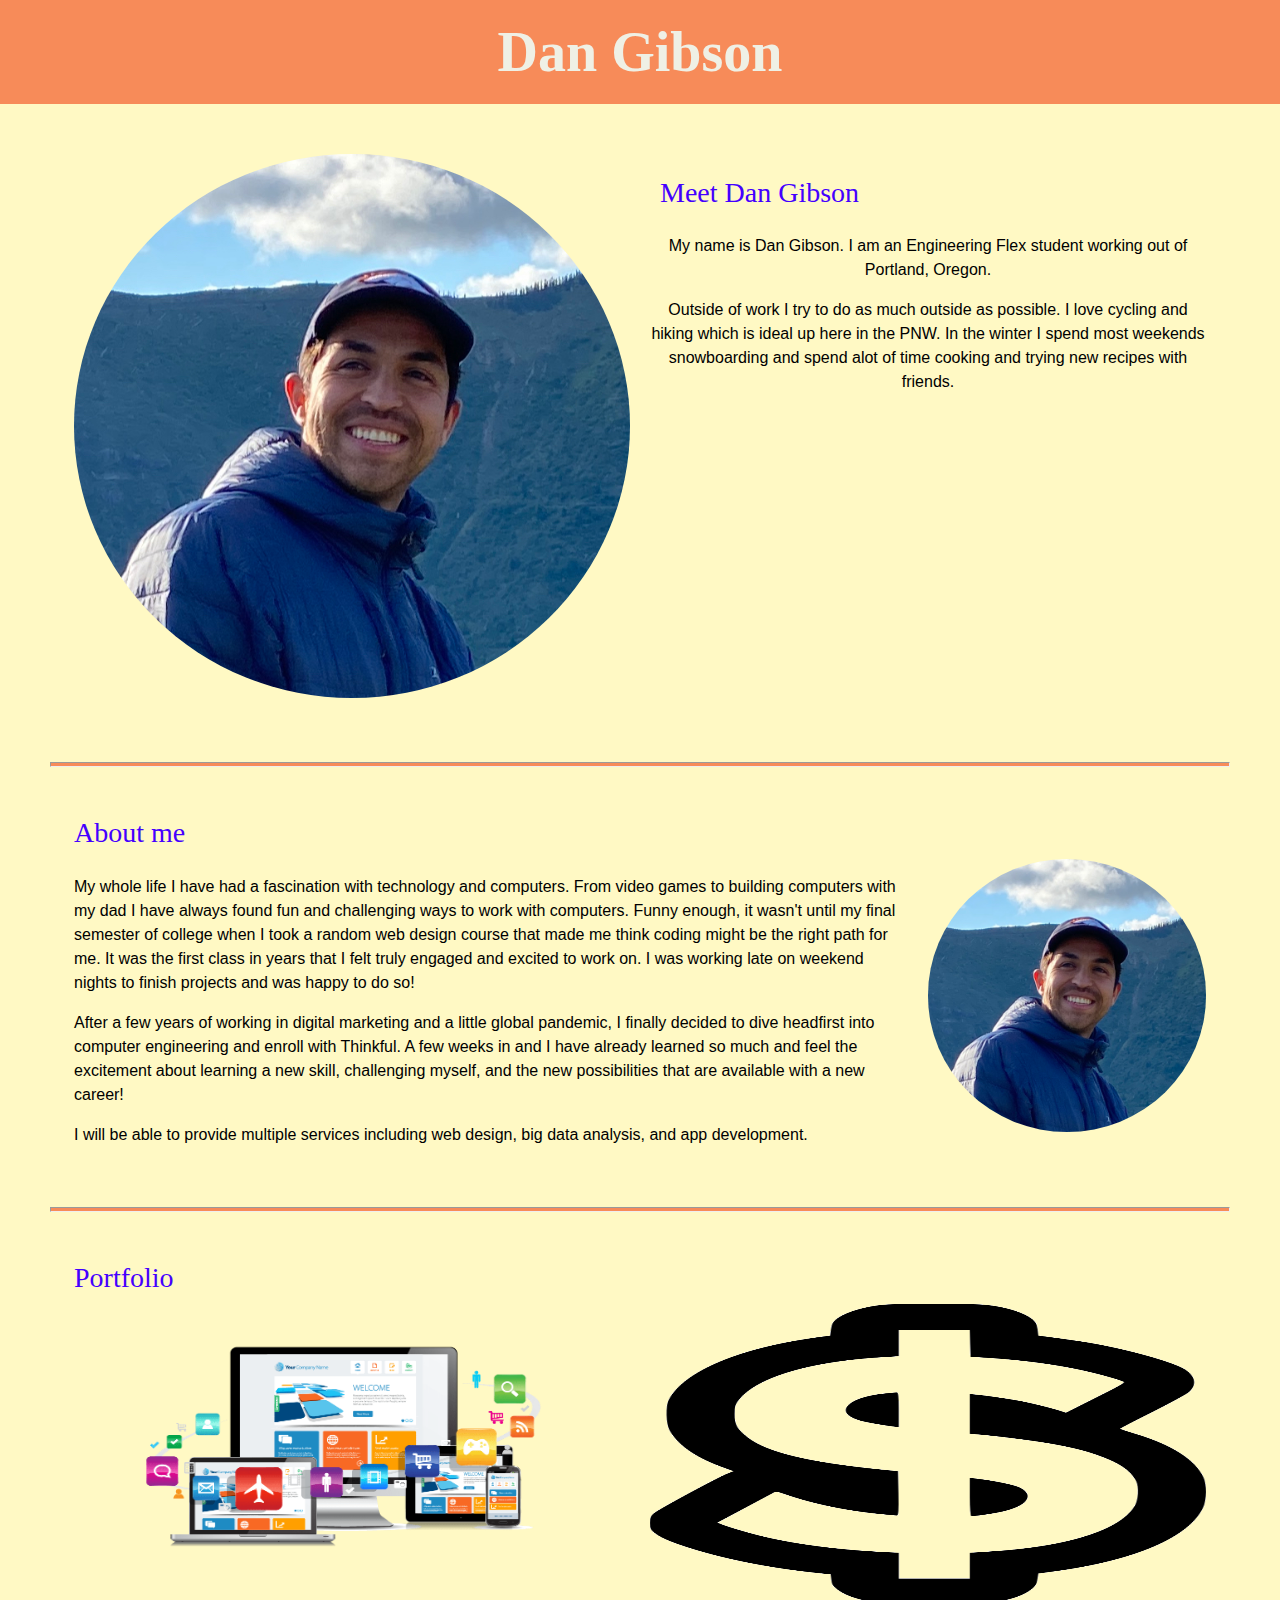
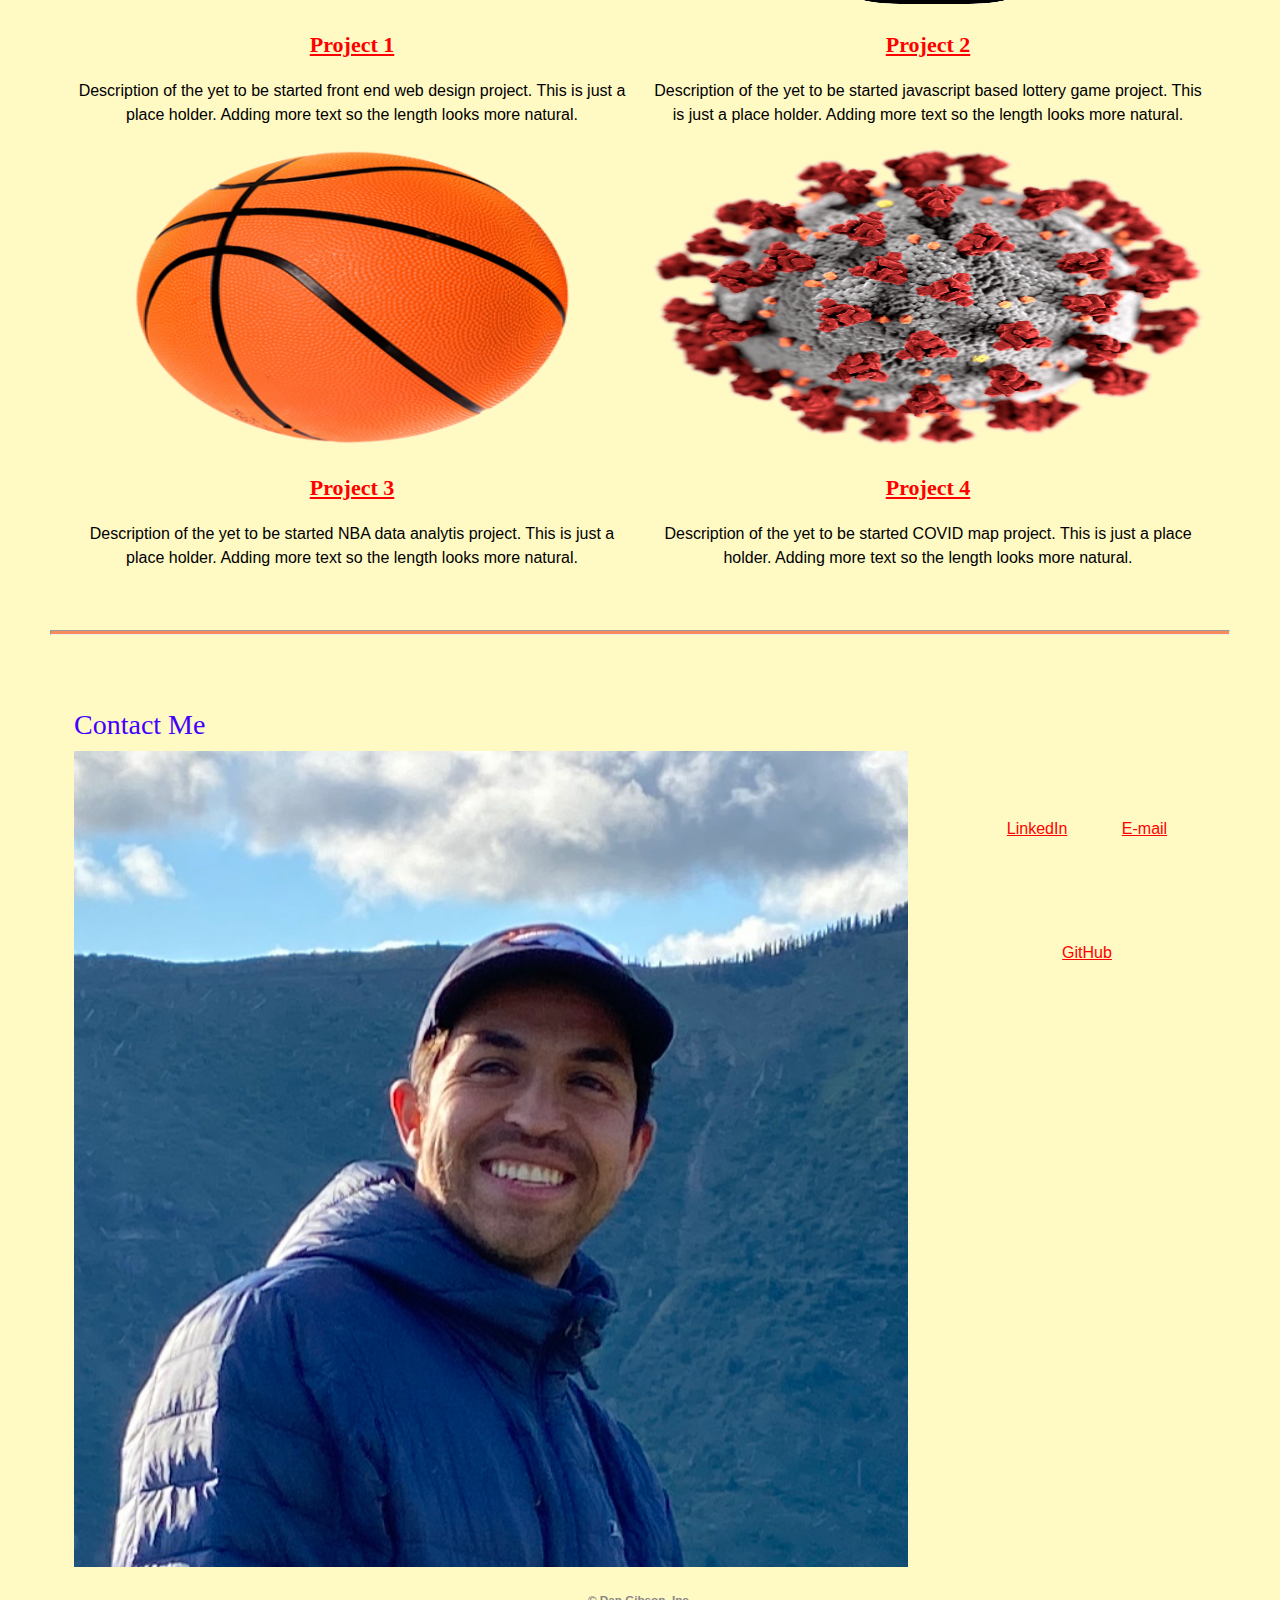
==== commit 6d1750d5: "update broken branch" ====
--- a/index.html
+++ b/index.html
@@ -14,22 +14,11 @@
 	</header>
 
 	<main>
-<<<<<<< HEAD
-		<article id="home">
-      <div class="container">
-				<div class='group'>
-					<div class='item'>
-            <div class='image'>
-
-						<img src="images/headshot.jpg" alt="Dan Gibson Mountain Photo" class="image-circle">
-            </div> 
-=======
 		<div class="container">
 			<article id="home">
 				<div class='group'>
 					<div class='item'>
 						<img src="images/headshot.jpg" alt="Dan Gibson Mountain Photo" class="main-image-circle"> 
->>>>>>> b6b5e26360e0dfe3f76cb5dad50dfe6e5545c862
 				  </div>
          
           <div class='item'>
@@ -37,54 +26,29 @@
             <p>My name is Dan Gibson. I am an Engineering Flex student working out of Portland, Oregon.</p>
 
 <p>Outside of work I try to do as much outside as possible. I love cycling and hiking which is ideal up here in the PNW. In the winter I spend most weekends snowboarding and spend alot of time cooking and trying new recipes with friends.</p>
-<<<<<<< HEAD
-				    
-=======
 				    </div>
->>>>>>> b6b5e26360e0dfe3f76cb5dad50dfe6e5545c862
 			  </div>
       </article>
 		</div>
 <hr>
       <article id="about">
         <div class="container">
-<<<<<<< HEAD
-			<div class='group'>
-				<div class='item-triple'>
-          <h2>About me</h2>
-=======
         	<h2>About me</h2>
 			<div class='group'>
 				<div class='item-double'>
->>>>>>> b6b5e26360e0dfe3f76cb5dad50dfe6e5545c862
           <p>My whole life I have had a fascination with technology and computers. From video games to building computers with my dad I have always found fun and challenging ways to work with computers. Funny enough, it wasn't until my final semester of college when I took a random web design course that made me think coding might be the right path for me. It was the first class in years that I felt truly engaged and excited to work on. I was working late on weekend nights to finish projects and was happy to do so!</p> 
           <p>After a few years of working in digital marketing and a little global pandemic, I finally decided to dive headfirst into computer engineering and enroll with Thinkful. A few weeks in and I have already learned so much and feel the excitement about learning a new skill, challenging myself, and the new possibilities that are available with a new career!</p>
           <p>I will be able to provide multiple services including web design, big data analysis, and app development.</p>
 				</div>
         	<div class='item'>
-<<<<<<< HEAD
-            <div class='image'>
-<img src="images/headshot.jpg" alt="Rock Climbing" class="image-circle"> 
-            </div>
-=======
 <img src="images/headshot.jpg" alt="Rock Climbing" class="main-image-circle"> 
 					
->>>>>>> b6b5e26360e0dfe3f76cb5dad50dfe6e5545c862
 				</div>
 			</div>
       </div>
       </article>
 <hr>
 <!--all projects will be linked to their GitHub pages or live websites-->
-<<<<<<< HEAD
-      <article id="portfolio">
-        <div class="container">
-      <h2>Portfolio</h2>
-			<div class='group'>
-				<div class='item'>
-           <div class='image'>
-          <img src="images/web-design.png" alt="Project-1" class="portfolio-img" ></div>
-=======
 <div class="container">
       <article id="portfolio">
         
@@ -92,49 +56,28 @@
 			<div class='group'>
 				<div class='item'>
           <img src="images/web-design.png" alt="Project-1" class="portfolio-img" >
->>>>>>> b6b5e26360e0dfe3f76cb5dad50dfe6e5545c862
           <a href="#"><h3>Project 1</h3></a>
 					<p>Description of the yet to be started front end web design project. This is just a place holder. Adding more text so the length looks more natural.</p>
 				</div>
 				<div class='item'>
-<<<<<<< HEAD
-          <div class='image'>
-          <img src="images/money.png" alt="Project-2" class="portfolio-img"></div>
-=======
           <img src="images/money.png" alt="Project-2" class="portfolio-img">
->>>>>>> b6b5e26360e0dfe3f76cb5dad50dfe6e5545c862
           <a href="#"><h3>Project 2</h3></a>
 					<p>Description of the yet to be started javascript based lottery game project. This is just a place holder. Adding more text so the length looks more natural.</p>
 				</div>
 			</div>
       <div class='group'>
 				<div class='item'>
-<<<<<<< HEAD
-           <div class='image'>
-          <img src="images/basketball.png" alt="Project-3" class="image-circle"></div>
-=======
           <img src="images/basketball.png" alt="Project-3" class="portfolio-img">
->>>>>>> b6b5e26360e0dfe3f76cb5dad50dfe6e5545c862
           <a href="#"><h3>Project 3</h3></a>
 					<p>Description of the yet to be started NBA data analytis project. This is just a place holder. Adding more text so the length looks more natural.</p>
 				</div>
 				<div class='item'>
-<<<<<<< HEAD
-           <div class='image'>
-          <img src="images/covid.png" alt="Project-4" class="image-circle" ></div>
-          <a href="#"><h3>Project 4</h3></a>
-					<p>Description of the yet to be started COVID map project. This is just a place holder. Adding more text so the length looks more natural.</p>
-				</div>
-			
-      </article></div>
-=======
           <img src="images/covid.png" alt="Project-4" class="portfolio-img" >
           <a href="#"><h3>Project 4</h3></a>
 					<p>Description of the yet to be started COVID map project. This is just a place holder. Adding more text so the length looks more natural.</p>
 				</div>
 			</div>
       </article>
->>>>>>> b6b5e26360e0dfe3f76cb5dad50dfe6e5545c862
 </div>
         <!--Contact Section:
     email address
@@ -142,40 +85,6 @@
     link to your linkedin profile-->
 <hr>
   <article id="contact">
-<<<<<<< HEAD
-      <div class="container"> 
-        <h2>Contact Me</h2>
-        <div class='group'>
-          <div class='item'>
-              <div class='image'>
-                <img src="images/headshot.jpg" alt="Headshot Image" class="image-circle"> 
-              </div>
-          </div>
-            <div class='item'>
-              <div id='contact-form'>
-                <form action="https://formspree.io/xpzyeldn" method="POST">
-                <ul>
-                  <li><label for="user-name">Name:&nbsp;</label>
-                    <input id="user-name" type="text" name="name"></li>
-                  <li><label>Email:&nbsp;</label><input type="text" name="_replyto"></li>
-                  <li><label>Message:&nbsp;</label><textarea name="message"></textarea></li>
-                  <li><button type="submit">Send</button></li>
-                </ul>
-                </form>
-              </div>
-              <div id="contact-links">
-              <ul>
-                <li> <a href="https://www.linkedin.com/in/daniel-gibson/">LinkedIn</a> </li> 
-                <li><a href="mailto:dgibson1124@gmail.com">E-mail</a> </li><!-- opens desktop email platform. Need to update to open via online email platform. -->   
-                <li> <a href="https://github.com/dan-j-gibson">GitHub</a></li>
-            </ul>
-              </div>   
-			    </div>
-      </div>
-    </div>
-  </article>
-</main>
-=======
       <div class="container">
           <h2>Contact Me</h2>
         <div class='group'>
@@ -195,7 +104,6 @@
       </div>
       </article>
       </main>
->>>>>>> b6b5e26360e0dfe3f76cb5dad50dfe6e5545c862
   <footer>
     <h3>© Dan Gibson, Inc.</h3>
   </footer>  
--- a/style.css
+++ b/style.css
@@ -1,4 +1,3 @@
-
 /* --Default Styles-- */
 
 body {
@@ -18,22 +17,11 @@
 }
 
 hr {
-<<<<<<< HEAD
-  margin: 25px;
-=======
   margin: 50px;
->>>>>>> b6b5e26360e0dfe3f76cb5dad50dfe6e5545c862
   background:#f78b59;
   height:3px; 
 }
 
-<<<<<<< HEAD
-#contact-form li {
-  padding: 5px;
-}
-
-.image-circle {
-=======
 img {
   width: 100%;
 }
@@ -43,7 +31,6 @@
 }
 
 .main-image-circle {
->>>>>>> b6b5e26360e0dfe3f76cb5dad50dfe6e5545c862
   border-radius: 50%;
 }
 
@@ -64,14 +51,6 @@
  margin-bottom: 0em;
 }
 
-<<<<<<< HEAD
-#contact-form {
-  padding: 2%;
-  display: flex;
-  align-content: center;
-}
-=======
->>>>>>> b6b5e26360e0dfe3f76cb5dad50dfe6e5545c862
 
 /* --Header Styles-- */
 
@@ -96,68 +75,18 @@
   color: rgb(136, 134, 134);
  }
 
-<<<<<<< HEAD
-a:link {color:rgb(255, 0, 0)}
-a:hover {color:rgb(0, 255, 13)}
-a:visited {color:rgb(0, 0, 253)}
-
-=======
  
->>>>>>> b6b5e26360e0dfe3f76cb5dad50dfe6e5545c862
 /* --Mobile Style-- */
 .container {
   width: 100%;
 }
 
-<<<<<<< HEAD
-#contact-links,  {
-display: flex;
-text-align:center;
-}
-
-ul {
-  text-align:center;
-}
-
-=======
->>>>>>> b6b5e26360e0dfe3f76cb5dad50dfe6e5545c862
 .group {
   display: flex;
   flex-direction: column;
   margin: 0px;
 }
 
-<<<<<<< HEAD
-h2, h3 {
-text-align: center;
-}
-
-.item {
-  flex: 1;
-  margin: 10px;
-  align-content: center;  
-}
-
-.image {
-  display: flex;
-  justify-content:center;
-  align-items: center;
-  height: 200px;
-  
-}
-
-
-#portfolio .image {
-  height: 200px;
-}
-
-.image img {
-  max-width: 100%;
-  max-height: 100%;
-}
-
-.item-triple {
-=======
 .item {
   flex: 1;
   margin: 10px;
@@ -166,17 +95,10 @@
 
 
 .item-double {
->>>>>>> b6b5e26360e0dfe3f76cb5dad50dfe6e5545c862
   flex: 3;
   margin: 10px;
 }
 
-<<<<<<< HEAD
-#contact .item{
-  word-spacing:10px;
-}
-
-=======
 #home h2 {
   text-align: left;
   margin-bottom: 25px;
@@ -184,83 +106,23 @@
 #contact .item{
   word-spacing:50px;
 }
->>>>>>> b6b5e26360e0dfe3f76cb5dad50dfe6e5545c862
 li {
   flex: 1;
   display:inline-flex;
   list-style-type: none;
 }
 
-<<<<<<< HEAD
-/* Border identification styles
-
-
-.group {
-  border-style:dotted;
-  border-width: 5px;
-  border-color:blue;
-}
-
-.container {
-  border-style:dotted;
-  border-width: 4px;
-  border-color:rgb(252, 3, 3);
-}
-
-.item, .item-triple, #contact-links {
-  border-style:dotted;
-  border-width: 3px;
-  border-color:rgb(63, 150, 6);
-}
-
-.image {
-  border-style:groove;
-  border-width: 3px;
-  border-color:rgb(150, 6, 6);
-}
-
-#contact .item li {
-  border-style:groove;
-  border-width: 3px;
-  border-color:rgb(140, 150, 6);
-}
- */
-
-=======
->>>>>>> b6b5e26360e0dfe3f76cb5dad50dfe6e5545c862
 /* --Desktop layout-- */
 
 @media all and (min-width: 700px) {
   .container {
     width: 90%;
-<<<<<<< HEAD
-    margin: 10px;
-    }
-
-#about .image {
-  margin: 100%;
-  margin-left: 0%;
-  margin-right:0%;
-}
-=======
     margin: auto;
   }
->>>>>>> b6b5e26360e0dfe3f76cb5dad50dfe6e5545c862
 
   .group {
     flex-direction: row;
   }
-<<<<<<< HEAD
-.item img {
-  flex-direction: column;
-}
-
-#home, #about, #portfolio, #contact {
-  display: flex;
-  justify-content: center;
-}
-
-=======
 
 
 li {
@@ -280,5 +142,4 @@
 a:link {color:rgb(255, 0, 0)}
 a:hover {color:rgb(0, 255, 13)}
 a:visited {color:rgb(0, 0, 253)}
->>>>>>> b6b5e26360e0dfe3f76cb5dad50dfe6e5545c862
 }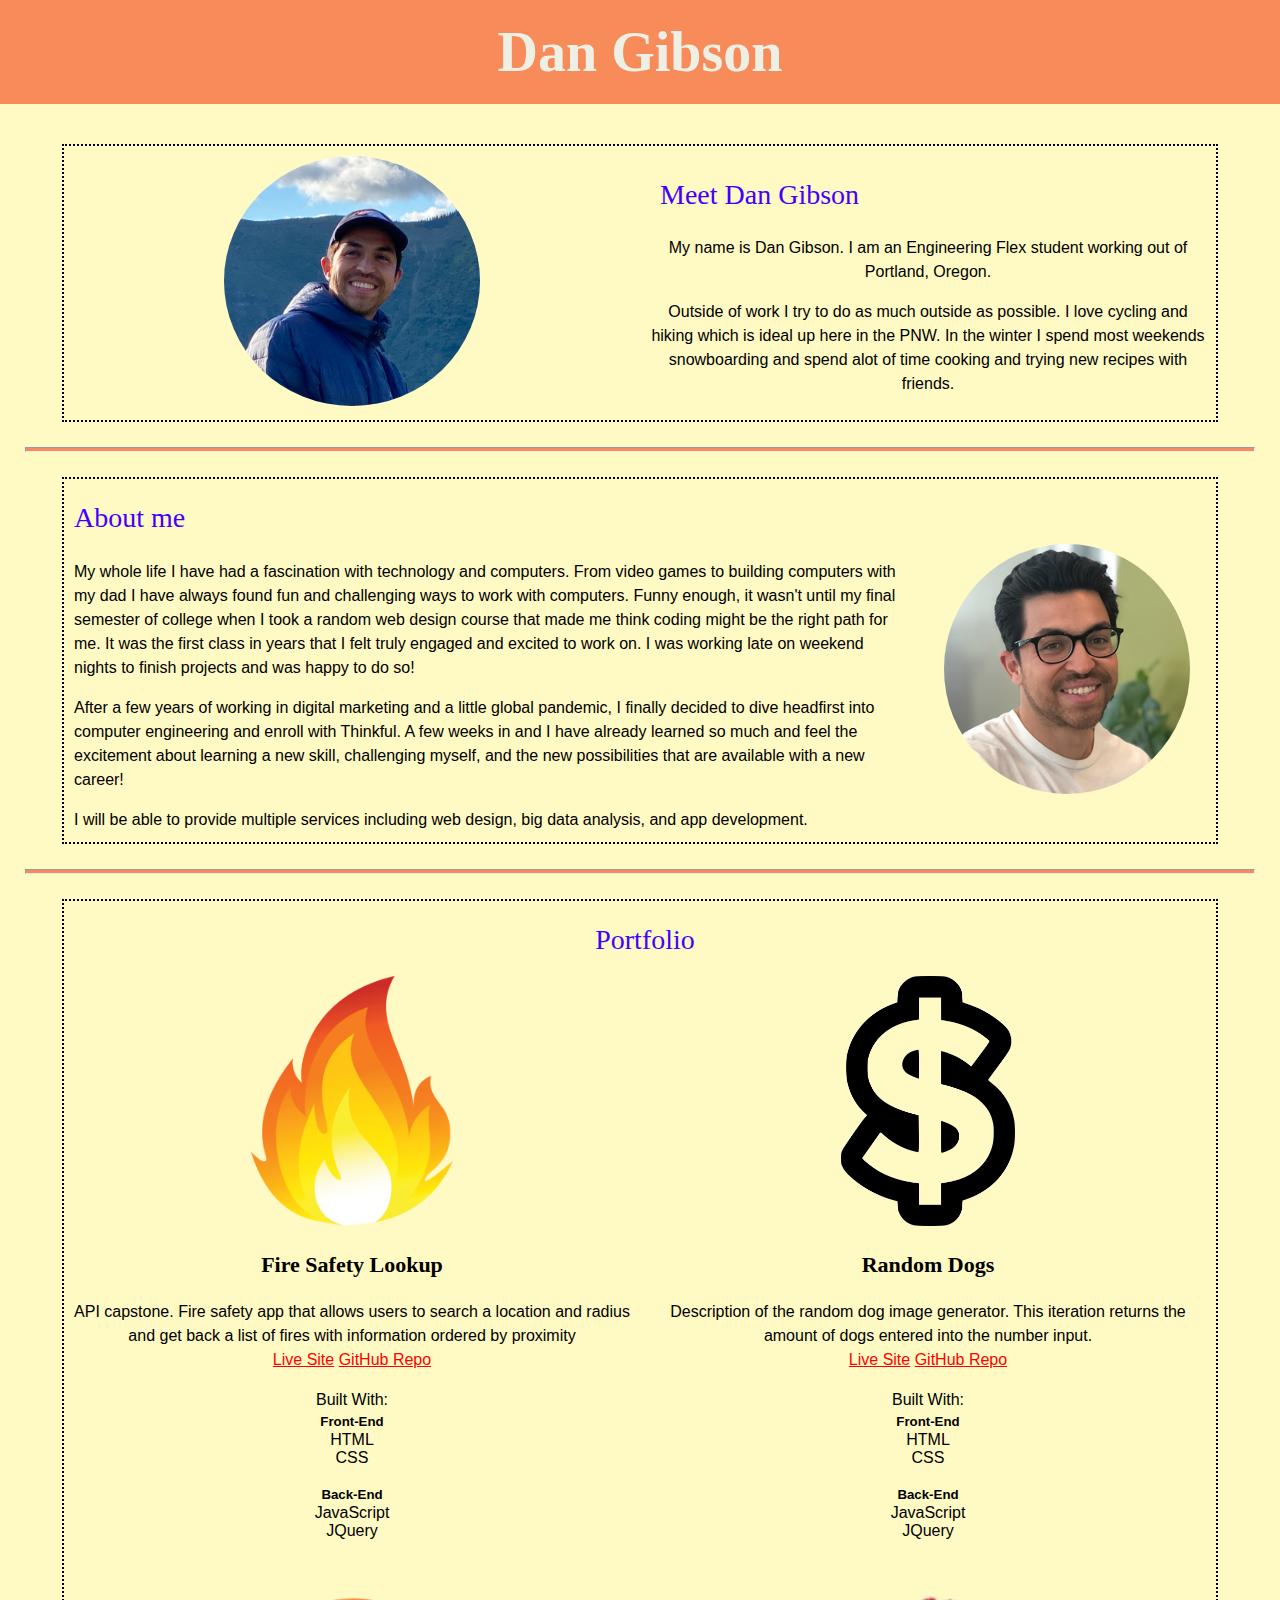
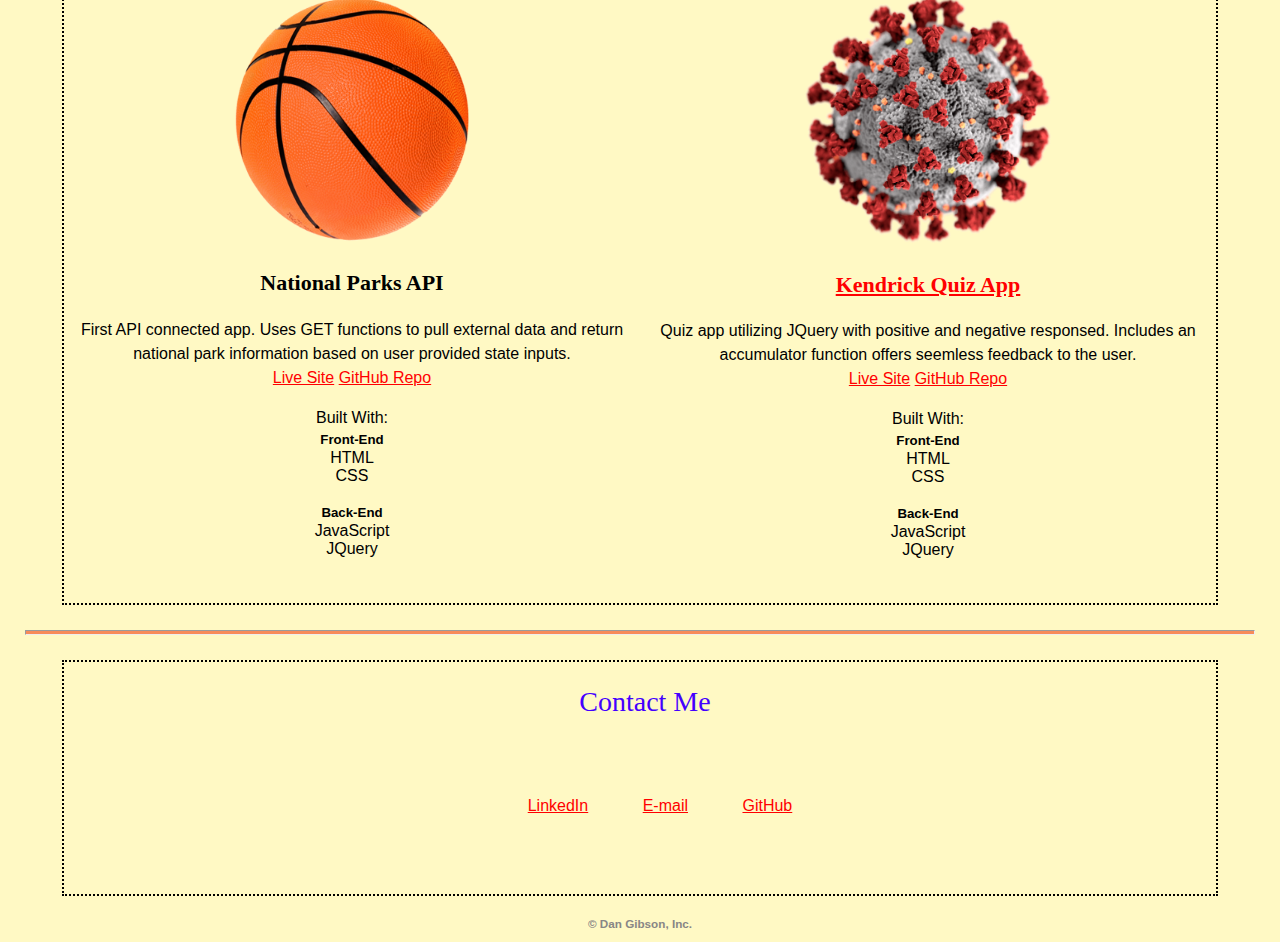
==== commit 003d59f2: "update styling and add live apps" ====
--- a/index.html
+++ b/index.html
@@ -41,8 +41,7 @@
           <p>I will be able to provide multiple services including web design, big data analysis, and app development.</p>
 				</div>
         	<div class='item'>
-<img src="images/headshot.jpg" alt="Rock Climbing" class="main-image-circle"> 
-					
+<img src="images/headshot-2.png" alt="Headshot white shirt" class="main-image-circle"> 
 				</div>
 			</div>
       </div>
@@ -55,27 +54,89 @@
       <h2>Portfolio</h2>
 			<div class='group'>
 				<div class='item'>
-          <img src="images/web-design.png" alt="Project-1" class="portfolio-img" >
-          <a href="#"><h3>Project 1</h3></a>
-					<p>Description of the yet to be started front end web design project. This is just a place holder. Adding more text so the length looks more natural.</p>
+          <img src="images/flame.png" alt="Project-1" class="portfolio-img" >
+          <h3>Fire Safety Lookup</h3>
+          <p>API capstone. Fire safety app that allows users to search a location and radius and get back a list of fires with information ordered by proximity</p>
+         <div class="project-links">
+          <a href="https://dan-j-gibson.github.io/Fire-Safety-Lookup/">Live Site</a>
+          <a href="https://github.com/dan-j-gibson/Fire-Safety-Lookup">GitHub Repo</a>
+				</div>
+          <p>Built With:
+            <h5>Front-End</h5>
+            HTML
+            <br>CSS
+              <br>
+              <br>
+            <h5>Back-End</h5>
+            JavaScript
+            <br>JQuery
+          </p>
 				</div>
 				<div class='item'>
           <img src="images/money.png" alt="Project-2" class="portfolio-img">
-          <a href="#"><h3>Project 2</h3></a>
-					<p>Description of the yet to be started javascript based lottery game project. This is just a place holder. Adding more text so the length looks more natural.</p>
+          <h3>Random Dogs</h3>
+          <p>Description of the random dog image generator. This iteration returns the amount of dogs entered into the number input.</p>
+          <div class="project-links">
+            <a href="https://dan-j-gibson.github.io/dog-api/">Live Site</a>
+            <a href="https://github.com/dan-j-gibson/dog-api">GitHub Repo</a>
+          </div>
+            <p>Built With:
+              <h5>Front-End</h5>
+              HTML
+              <br>CSS
+                <br>
+                <br>
+              <h5>Back-End</h5>
+              JavaScript
+              <br>JQuery
+                <br>
+                <br>
+            </p>
 				</div>
 			</div>
       <div class='group'>
 				<div class='item'>
           <img src="images/basketball.png" alt="Project-3" class="portfolio-img">
-          <a href="#"><h3>Project 3</h3></a>
-					<p>Description of the yet to be started NBA data analytis project. This is just a place holder. Adding more text so the length looks more natural.</p>
-				</div>
+          <h3>National Parks API</h3>
+					<p>First API connected app. Uses GET functions to pull external data and return national park information based on user provided state inputs.</p>
+          <div class="project-links">
+            <a href="https://dan-j-gibson.github.io/awa-7/">Live Site</a>
+            <a href="https://github.com/dan-j-gibson/awa-7">GitHub Repo</a>
+          </div>
+            <p>Built With:
+              <h5>Front-End</h5>
+              HTML
+              <br>CSS
+                <br>
+                <br>
+              <h5>Back-End</h5>
+              JavaScript
+              <br>JQuery
+                <br>
+                <br>
+            </p>
+        </div>
 				<div class='item'>
           <img src="images/covid.png" alt="Project-4" class="portfolio-img" >
-          <a href="#"><h3>Project 4</h3></a>
-					<p>Description of the yet to be started COVID map project. This is just a place holder. Adding more text so the length looks more natural.</p>
-				</div>
+          <a href="#"><h3>Kendrick Quiz App</h3></a>
+					<p>Quiz app utilizing JQuery with positive and negative responsed. Includes an accumulator function offers seemless feedback to the user.</p>
+          <div class="project-links">
+            <a href="https://dan-j-gibson.github.io/Quiz-App/">Live Site</a>
+            <a href="https://github.com/dan-j-gibson/Quiz-App">GitHub Repo</a>
+          </div>
+            <p>Built With:
+              <h5>Front-End</h5>
+              HTML
+              <br>CSS
+                <br>
+                <br>
+              <h5>Back-End</h5>
+              JavaScript
+              <br>JQuery
+                <br>
+                <br>
+            </p>
+        </div>
 			</div>
       </article>
 </div>
@@ -88,9 +149,9 @@
       <div class="container">
           <h2>Contact Me</h2>
         <div class='group'>
-          <div class='item-double'>
-            <img src="images/headshot.jpg" alt="Headshot Image"> 
-          </div>
+          <!-- <div class='item-double'>
+            <img src="images/headshot.jpg" height=50% width=25% alt="Headshot Image"> 
+          </div> -->
           <div class='item'>
             <div id="contact-links">
             <ul>
--- a/style.css
+++ b/style.css
@@ -15,15 +15,21 @@
     font-family: 'Lobster', cursive;
 
 }
+h5 {
+  margin: 2px;
+}
 
 hr {
-  margin: 50px;
+  margin: 25px;
   background:#f78b59;
   height:3px; 
 }
 
 img {
-  width: 100%;
+  width: auto;
+  height: auto;
+  max-width: 300px;
+  max-height: 250px
 }
 .portfolio-img {
  height: 300px;
@@ -51,6 +57,10 @@
  margin-bottom: 0em;
 }
 
+#contact .container, #portfolio h2 {
+  text-align: center;
+  margin-bottom: 10px;
+}
 
 /* --Header Styles-- */
 
@@ -118,6 +128,8 @@
   .container {
     width: 90%;
     margin: auto;
+    border-style: dotted;
+    border-width: 2px;
   }
 
   .group {
